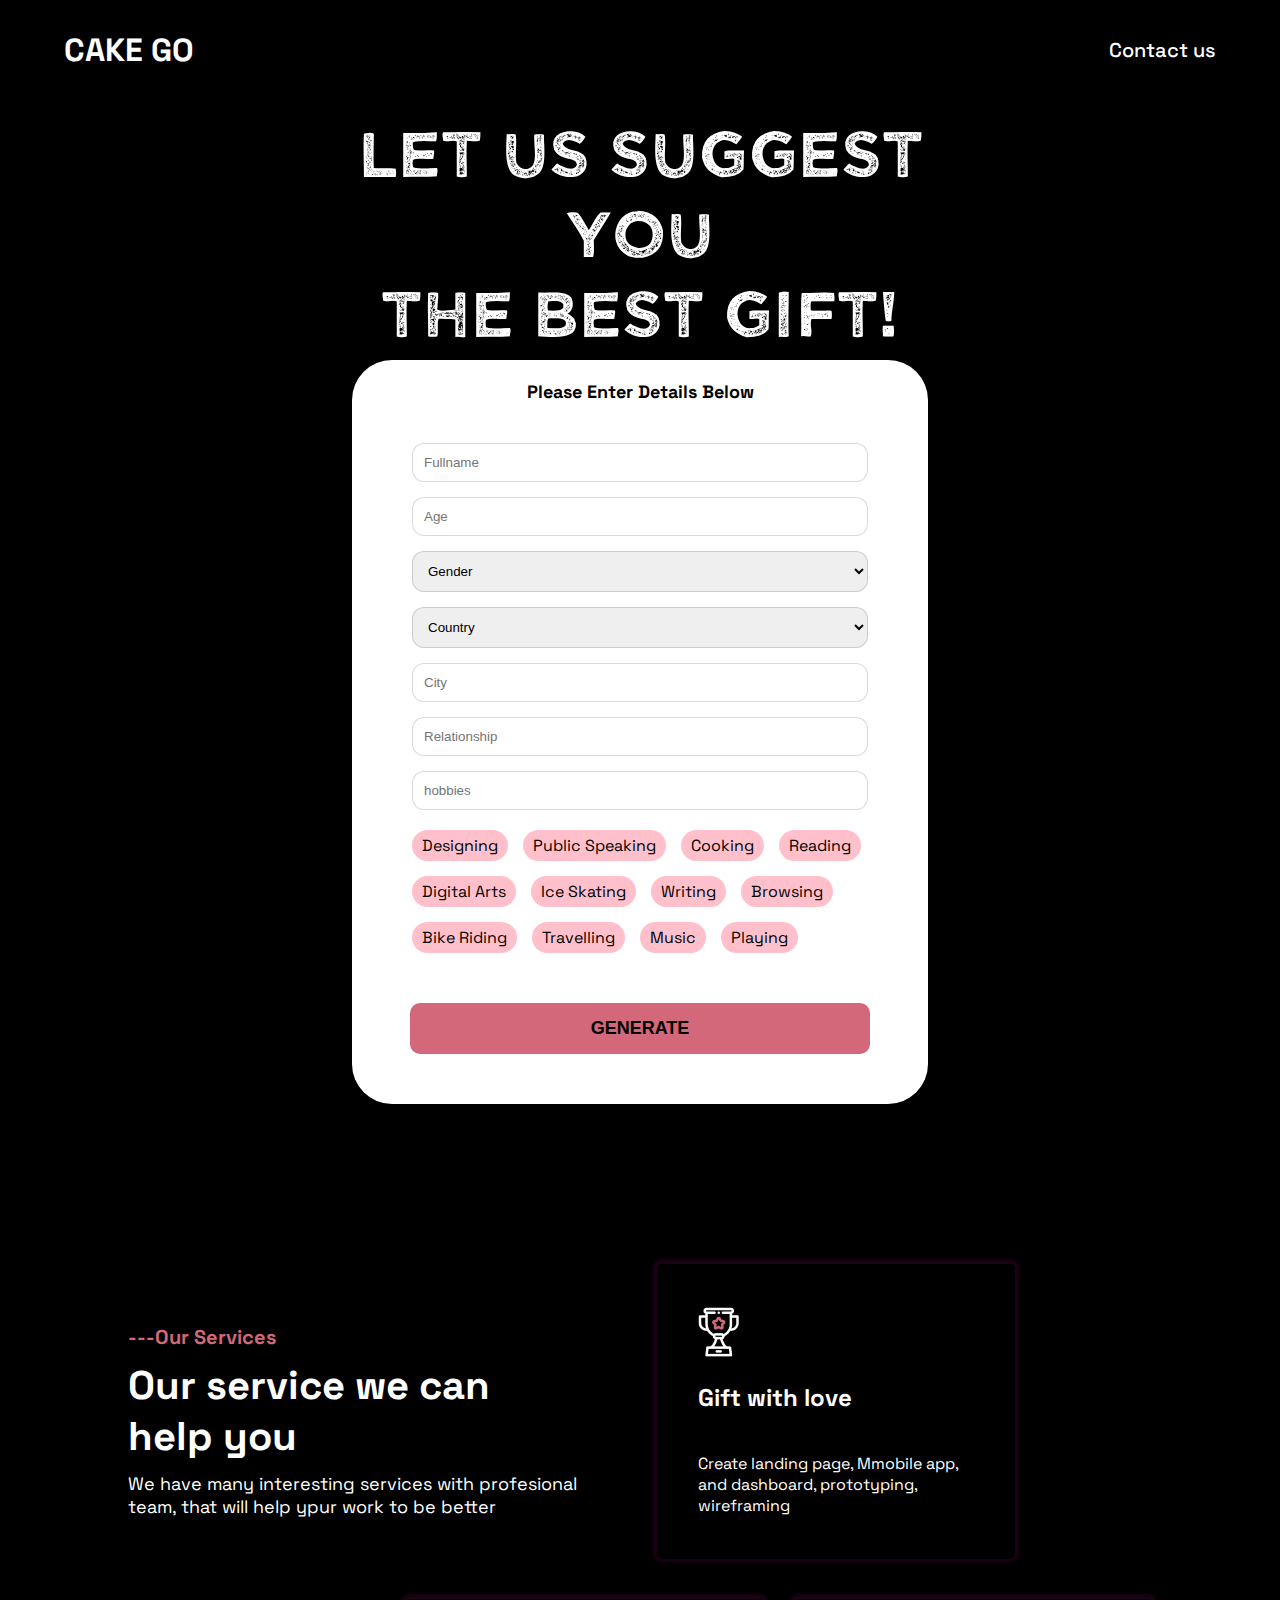
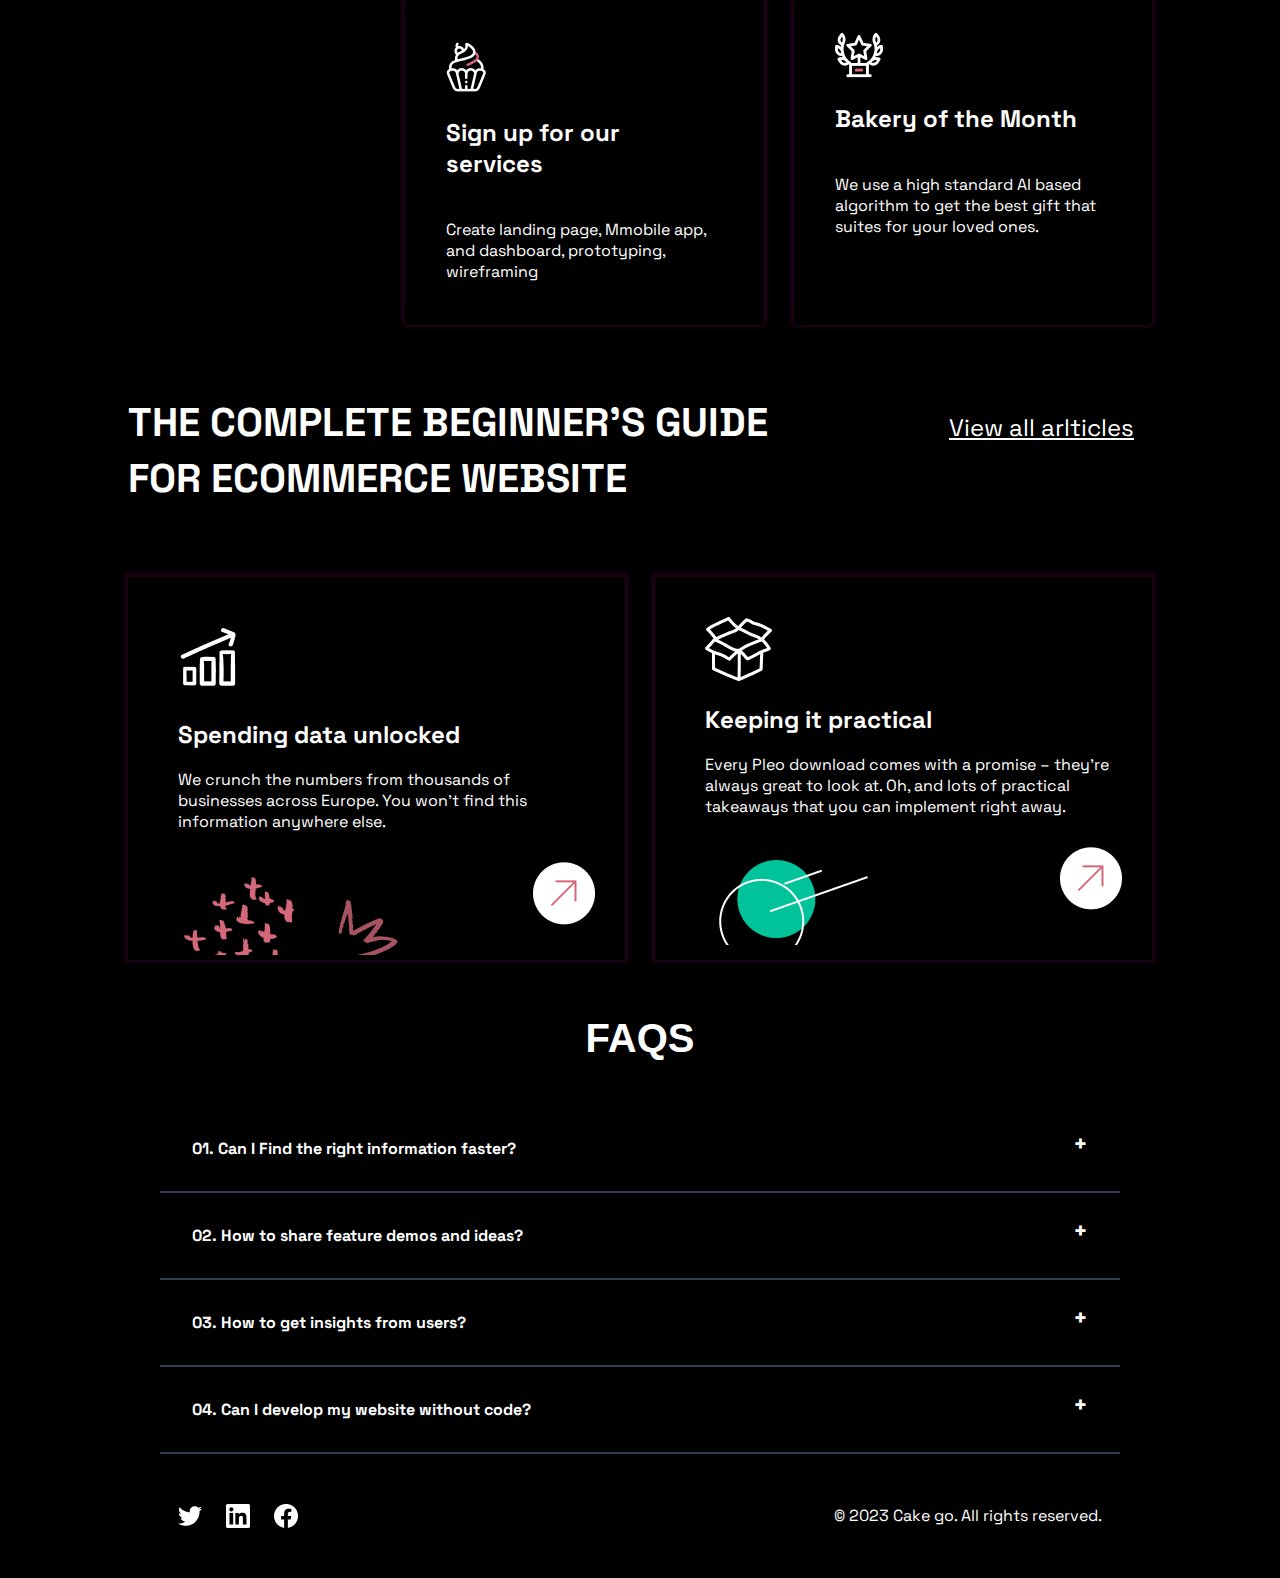
==== index.html @ b9459568 "Mobile Responsive" ====
<!DOCTYPE html>
<html lang="en">
  <head>
    <meta charset="UTF-8" />
    <meta http-equiv="X-UA-Compatible" content="IE=edge" />
    <meta name="viewport" content="width=device-width, initial-scale=1.0" />
    <link rel="stylesheet" href="style.css" />
    <title>CAKE GO</title>
  </head>
  <body>
    <div class="section-1">
      <div class="nav-1">
        <div class="nav-2">
          <nav>
            <div class="logo">
              <p>CAKE GO</p>
            </div>

            <div class="navlinks">
              <p>Contact us</p>
            </div>
          </nav>
        </div>
      </div>

      <div class="group-1">
        <div class="group-2">
          <div class="heading-1">
            <p>Let us suggest you</p>
            <p>the best gift!</p>
          </div>

          <!-- <div class="image-1">
            <div class="img-1">
                <img src="images/gift-box.png">
            </div>

            <div class="img-2">
                <img src="images/box-1.png">
            </div>
        </div> -->
        </div>
      </div>

      <div class="group-3">
        <div class="group-4">
          <h4>Please Enter Details Below</h4>

          <form action="">
          <div class="input-box">
            <input type="text" name="fullName" id="name" placeholder="Fullname" required />

            <input type="number" name="age" id="age" placeholder="Age" required />

            <select name="gender" id="gender" required>
              <option value="" disabled selected hidden>Gender</option>
              <option value="male">Male</option>
              <option value="female">Female</option>
              <option value="others">Other</option>
            </select>
            <select id="country" name="country" class="form-control" required>
              <option value="" disabled selected hidden>Country</option>
              <option value="Afghanistan">Afghanistan</option>
              <option value="Åland Islands">Åland Islands</option>
              <option value="Albania">Albania</option>
              <option value="Algeria">Algeria</option>
              <option value="American Samoa">American Samoa</option>
              <option value="Andorra">Andorra</option>
              <option value="Angola">Angola</option>
              <option value="Anguilla">Anguilla</option>
              <option value="Antarctica">Antarctica</option>
              <option value="Antigua and Barbuda">Antigua and Barbuda</option>
              <option value="Argentina">Argentina</option>
              <option value="Armenia">Armenia</option>
              <option value="Aruba">Aruba</option>
              <option value="Australia">Australia</option>
              <option value="Austria">Austria</option>
              <option value="Azerbaijan">Azerbaijan</option>
              <option value="Bahamas">Bahamas</option>
              <option value="Bahrain">Bahrain</option>
              <option value="Bangladesh">Bangladesh</option>
              <option value="Barbados">Barbados</option>
              <option value="Belarus">Belarus</option>
              <option value="Belgium">Belgium</option>
              <option value="Belize">Belize</option>
              <option value="Benin">Benin</option>
              <option value="Bermuda">Bermuda</option>
              <option value="Bhutan">Bhutan</option>
              <option value="Bolivia">Bolivia</option>
              <option value="Bosnia and Herzegovina">
                Bosnia and Herzegovina
              </option>
              <option value="Botswana">Botswana</option>
              <option value="Bouvet Island">Bouvet Island</option>
              <option value="Brazil">Brazil</option>
              <option value="British Indian Ocean Territory">
                British Indian Ocean Territory
              </option>
              <option value="Brunei Darussalam">Brunei Darussalam</option>
              <option value="Bulgaria">Bulgaria</option>
              <option value="Burkina Faso">Burkina Faso</option>
              <option value="Burundi">Burundi</option>
              <option value="Cambodia">Cambodia</option>
              <option value="Cameroon">Cameroon</option>
              <option value="Canada">Canada</option>
              <option value="Cape Verde">Cape Verde</option>
              <option value="Cayman Islands">Cayman Islands</option>
              <option value="Central African Republic">
                Central African Republic
              </option>
              <option value="Chad">Chad</option>
              <option value="Chile">Chile</option>
              <option value="China">China</option>
              <option value="Christmas Island">Christmas Island</option>
              <option value="Cocos (Keeling) Islands">
                Cocos (Keeling) Islands
              </option>
              <option value="Colombia">Colombia</option>
              <option value="Comoros">Comoros</option>
              <option value="Congo">Congo</option>
              <option value="Congo, The Democratic Republic of The">
                Congo, The Democratic Republic of The
              </option>
              <option value="Cook Islands">Cook Islands</option>
              <option value="Costa Rica">Costa Rica</option>
              <option value="Cote D'ivoire">Cote D'ivoire</option>
              <option value="Croatia">Croatia</option>
              <option value="Cuba">Cuba</option>
              <option value="Cyprus">Cyprus</option>
              <option value="Czech Republic">Czech Republic</option>
              <option value="Denmark">Denmark</option>
              <option value="Djibouti">Djibouti</option>
              <option value="Dominica">Dominica</option>
              <option value="Dominican Republic">Dominican Republic</option>
              <option value="Ecuador">Ecuador</option>
              <option value="Egypt">Egypt</option>
              <option value="El Salvador">El Salvador</option>
              <option value="Equatorial Guinea">Equatorial Guinea</option>
              <option value="Eritrea">Eritrea</option>
              <option value="Estonia">Estonia</option>
              <option value="Ethiopia">Ethiopia</option>
              <option value="Falkland Islands (Malvinas)">
                Falkland Islands (Malvinas)
              </option>
              <option value="Faroe Islands">Faroe Islands</option>
              <option value="Fiji">Fiji</option>
              <option value="Finland">Finland</option>
              <option value="France">France</option>
              <option value="French Guiana">French Guiana</option>
              <option value="French Polynesia">French Polynesia</option>
              <option value="French Southern Territories">
                French Southern Territories
              </option>
              <option value="Gabon">Gabon</option>
              <option value="Gambia">Gambia</option>
              <option value="Georgia">Georgia</option>
              <option value="Germany">Germany</option>
              <option value="Ghana">Ghana</option>
              <option value="Gibraltar">Gibraltar</option>
              <option value="Greece">Greece</option>
              <option value="Greenland">Greenland</option>
              <option value="Grenada">Grenada</option>
              <option value="Guadeloupe">Guadeloupe</option>
              <option value="Guam">Guam</option>
              <option value="Guatemala">Guatemala</option>
              <option value="Guernsey">Guernsey</option>
              <option value="Guinea">Guinea</option>
              <option value="Guinea-bissau">Guinea-bissau</option>
              <option value="Guyana">Guyana</option>
              <option value="Haiti">Haiti</option>
              <option value="Heard Island and Mcdonald Islands">
                Heard Island and Mcdonald Islands
              </option>
              <option value="Holy See (Vatican City State)">
                Holy See (Vatican City State)
              </option>
              <option value="Honduras">Honduras</option>
              <option value="Hong Kong">Hong Kong</option>
              <option value="Hungary">Hungary</option>
              <option value="Iceland">Iceland</option>
              <option value="India">India</option>
              <option value="Indonesia">Indonesia</option>
              <option value="Iran, Islamic Republic of">
                Iran, Islamic Republic of
              </option>
              <option value="Iraq">Iraq</option>
              <option value="Ireland">Ireland</option>
              <option value="Isle of Man">Isle of Man</option>
              <option value="Israel">Israel</option>
              <option value="Italy">Italy</option>
              <option value="Jamaica">Jamaica</option>
              <option value="Japan">Japan</option>
              <option value="Jersey">Jersey</option>
              <option value="Jordan">Jordan</option>
              <option value="Kazakhstan">Kazakhstan</option>
              <option value="Kenya">Kenya</option>
              <option value="Kiribati">Kiribati</option>
              <option value="Korea, Democratic People's Republic of">
                Korea, Democratic People's Republic of
              </option>
              <option value="Korea, Republic of">Korea, Republic of</option>
              <option value="Kuwait">Kuwait</option>
              <option value="Kyrgyzstan">Kyrgyzstan</option>
              <option value="Lao People's Democratic Republic">
                Lao People's Democratic Republic
              </option>
              <option value="Latvia">Latvia</option>
              <option value="Lebanon">Lebanon</option>
              <option value="Lesotho">Lesotho</option>
              <option value="Liberia">Liberia</option>
              <option value="Libyan Arab Jamahiriya">
                Libyan Arab Jamahiriya
              </option>
              <option value="Liechtenstein">Liechtenstein</option>
              <option value="Lithuania">Lithuania</option>
              <option value="Luxembourg">Luxembourg</option>
              <option value="Macao">Macao</option>
              <option value="Macedonia, The Former Yugoslav Republic of">
                Macedonia, The Former Yugoslav Republic of
              </option>
              <option value="Madagascar">Madagascar</option>
              <option value="Malawi">Malawi</option>
              <option value="Malaysia">Malaysia</option>
              <option value="Maldives">Maldives</option>
              <option value="Mali">Mali</option>
              <option value="Malta">Malta</option>
              <option value="Marshall Islands">Marshall Islands</option>
              <option value="Martinique">Martinique</option>
              <option value="Mauritania">Mauritania</option>
              <option value="Mauritius">Mauritius</option>
              <option value="Mayotte">Mayotte</option>
              <option value="Mexico">Mexico</option>
              <option value="Micronesia, Federated States of">
                Micronesia, Federated States of
              </option>
              <option value="Moldova, Republic of">Moldova, Republic of</option>
              <option value="Monaco">Monaco</option>
              <option value="Mongolia">Mongolia</option>
              <option value="Montenegro">Montenegro</option>
              <option value="Montserrat">Montserrat</option>
              <option value="Morocco">Morocco</option>
              <option value="Mozambique">Mozambique</option>
              <option value="Myanmar">Myanmar</option>
              <option value="Namibia">Namibia</option>
              <option value="Nauru">Nauru</option>
              <option value="Nepal">Nepal</option>
              <option value="Netherlands">Netherlands</option>
              <option value="Netherlands Antilles">Netherlands Antilles</option>
              <option value="New Caledonia">New Caledonia</option>
              <option value="New Zealand">New Zealand</option>
              <option value="Nicaragua">Nicaragua</option>
              <option value="Niger">Niger</option>
              <option value="Nigeria">Nigeria</option>
              <option value="Niue">Niue</option>
              <option value="Norfolk Island">Norfolk Island</option>
              <option value="Northern Mariana Islands">
                Northern Mariana Islands
              </option>
              <option value="Norway">Norway</option>
              <option value="Oman">Oman</option>
              <option value="Pakistan">Pakistan</option>
              <option value="Palau">Palau</option>
              <option value="Palestinian Territory, Occupied">
                Palestinian Territory, Occupied
              </option>
              <option value="Panama">Panama</option>
              <option value="Papua New Guinea">Papua New Guinea</option>
              <option value="Paraguay">Paraguay</option>
              <option value="Peru">Peru</option>
              <option value="Philippines">Philippines</option>
              <option value="Pitcairn">Pitcairn</option>
              <option value="Poland">Poland</option>
              <option value="Portugal">Portugal</option>
              <option value="Puerto Rico">Puerto Rico</option>
              <option value="Qatar">Qatar</option>
              <option value="Reunion">Reunion</option>
              <option value="Romania">Romania</option>
              <option value="Russian Federation">Russian Federation</option>
              <option value="Rwanda">Rwanda</option>
              <option value="Saint Helena">Saint Helena</option>
              <option value="Saint Kitts and Nevis">
                Saint Kitts and Nevis
              </option>
              <option value="Saint Lucia">Saint Lucia</option>
              <option value="Saint Pierre and Miquelon">
                Saint Pierre and Miquelon
              </option>
              <option value="Saint Vincent and The Grenadines">
                Saint Vincent and The Grenadines
              </option>
              <option value="Samoa">Samoa</option>
              <option value="San Marino">San Marino</option>
              <option value="Sao Tome and Principe">
                Sao Tome and Principe
              </option>
              <option value="Saudi Arabia">Saudi Arabia</option>
              <option value="Senegal">Senegal</option>
              <option value="Serbia">Serbia</option>
              <option value="Seychelles">Seychelles</option>
              <option value="Sierra Leone">Sierra Leone</option>
              <option value="Singapore">Singapore</option>
              <option value="Slovakia">Slovakia</option>
              <option value="Slovenia">Slovenia</option>
              <option value="Solomon Islands">Solomon Islands</option>
              <option value="Somalia">Somalia</option>
              <option value="South Africa">South Africa</option>
              <option value="South Georgia and The South Sandwich Islands">
                South Georgia and The South Sandwich Islands
              </option>
              <option value="Spain">Spain</option>
              <option value="Sri Lanka">Sri Lanka</option>
              <option value="Sudan">Sudan</option>
              <option value="Suriname">Suriname</option>
              <option value="Svalbard and Jan Mayen">
                Svalbard and Jan Mayen
              </option>
              <option value="Swaziland">Swaziland</option>
              <option value="Sweden">Sweden</option>
              <option value="Switzerland">Switzerland</option>
              <option value="Syrian Arab Republic">Syrian Arab Republic</option>
              <option value="Taiwan">Taiwan</option>
              <option value="Tajikistan">Tajikistan</option>
              <option value="Tanzania, United Republic of">
                Tanzania, United Republic of
              </option>
              <option value="Thailand">Thailand</option>
              <option value="Timor-leste">Timor-leste</option>
              <option value="Togo">Togo</option>
              <option value="Tokelau">Tokelau</option>
              <option value="Tonga">Tonga</option>
              <option value="Trinidad and Tobago">Trinidad and Tobago</option>
              <option value="Tunisia">Tunisia</option>
              <option value="Turkey">Turkey</option>
              <option value="Turkmenistan">Turkmenistan</option>
              <option value="Turks and Caicos Islands">
                Turks and Caicos Islands
              </option>
              <option value="Tuvalu">Tuvalu</option>
              <option value="Uganda">Uganda</option>
              <option value="Ukraine">Ukraine</option>
              <option value="United Arab Emirates">United Arab Emirates</option>
              <option value="United Kingdom">United Kingdom</option>
              <option value="United States">United States</option>
              <option value="United States Minor Outlying Islands">
                United States Minor Outlying Islands
              </option>
              <option value="Uruguay">Uruguay</option>
              <option value="Uzbekistan">Uzbekistan</option>
              <option value="Vanuatu">Vanuatu</option>
              <option value="Venezuela">Venezuela</option>
              <option value="Viet Nam">Viet Nam</option>
              <option value="Virgin Islands, British">
                Virgin Islands, British
              </option>
              <option value="Virgin Islands, U.S.">Virgin Islands, U.S.</option>
              <option value="Wallis and Futuna">Wallis and Futuna</option>
              <option value="Western Sahara">Western Sahara</option>
              <option value="Yemen">Yemen</option>
              <option value="Zambia">Zambia</option>
              <option value="Zimbabwe">Zimbabwe</option>
            </select>

            <input type="text" name="city" id="city" placeholder="City" required />

            <input type="text" name="relationship" id="relationship" placeholder="Relationship" required/>

            <input type="text" name="hobby" id="hobbies" placeholder="hobbies" />
          </div>

          <div class="hobby">
            <p>Designing</p>
            <p>Public Speaking</p>
            <p>Cooking</p>
            <p>Reading</p>
            <p>Digital Arts</p>
            <p>Ice Skating</p>
            <p>Writing</p>
            <p>Browsing</p>
            <p>Bike Riding</p>
            <p>Travelling</p>
            <p>Music</p>
            <p>Playing</p>
            <!-- <a href=""></a> -->
          </div>

          <div class="button-1">
            <input type="submit" name="submit" value="GENERATE" id="submit" onclick="return validation()">
          </div>

        </form>
        </div>
      </div>

      <div class="group-5">
        <div class="group-6">
          <div class="box-1">
            <div class="heading-2">
              <h5>---Our Services</h5>
              <h3>Our service we can</h3>
              <h3>help you</h3>
              <p class="para">
                We have many interesting services with profesional
              </p>
              <p>team, that will help ypur work to be better</p>
            </div>

            <div class="card-1">
              <img src="images/g2796.png" />

              <h4>Gift with love</h4>

              <p>
                Create landing page, Mmobile app, and dashboard, prototyping,
                wireframing
              </p>
            </div>
          </div>

          <div class="card-split">
            <div class="card-2">
              <img src="images/g2045.png" />

              <h4>Sign up for our services</h4>

              <p>
                Create landing page, Mmobile app, and dashboard, prototyping,
                wireframing
              </p>
            </div>

            <div class="card-3">
              <img src="images/Group.png" />

              <h4>Bakery of the Month</h4>

              <p>
                We use a high standard AI based algorithm to get the best gift
                that suites for your loved ones.
              </p>
            </div>
          </div>
        </div>
      </div>

      <div class="group-7">
        <div class="group-min">
          <div class="heading-para">
            <h2>
              THE COMPLETE BEGINNER'S GUIDE <br />
              FOR ECOMMERCE WEBSITE
            </h2>
            <p><u>View all arlticles</u></p>
          </div>

          <div class="group-8">
            <div class="Spending">
              <div class="spend">
                <img src="images/Graph Up 1.png" alt="arrow" />
                <h4>Spending data unlocked</h4>
                <p>
                  We crunch the numbers from thousands of <br />
                  businesses across Europe. You won’t find this <br />
                  information anywhere else.
                </p>
              </div>

              <div class="arrowup">
                <div class="spend-img">
                  <img src="images/62.png" , alt="butterfly" />
                  <img src="images/68.png" alt="" />
                </div>
                <div class="arrow">
                  <img src="images/ArrowUpRight.png" alt="ArrowUpRight" />
                </div>
              </div>
            </div>

            <div class="Keeping">
              <div class="keep">
                <img src="images/box 1.png" alt="box" />
                <h4>Keeping it practical</h4>
                <p>
                  Every Pleo download comes with a promise – they’re <br />
                  always great to look at. Oh, and lots of practical <br />
                  takeaways that you can implement right away.
                </p>
              </div>
              <div class="arrowup">
                <div class="spend-img">
                  <img src="images/Group 18464.png" , alt="group" />
                </div>
                <div class="arrow">
                  <img src="images/ArrowUpRight.png" alt="ArrowUpRight" />
                </div>
              </div>
            </div>
          </div>

          <div class="faqs">
            <h2>FAQS</h2>
          </div>

          <div class="container">
            <h1>Simple Flat UI CSS Accordion</h1>
            <div class="accordion">
              <dl>
                <dt>
                  <a class="accordionTitle" href="#"
                    >01. Can I Find the right information faster?</a
                  >
                </dt>
                <dd class="accordionItem accordionItemCollapsed">
                  <p>
                    Registration will give you access to additional features not
                    available to guest users: convert multipage PDF (more 15
                    pages), large images and ZIP archives,
                  </p>
                </dd>
                <dt>
                  <a href="#" class="accordionTitle"
                    >02. How to share feature demos and ideas?
                  </a>
                </dt>
                <dd class="accordionItem accordionItemCollapsed">
                  <p></p>
                </dd>
                <dt>
                  <a href="#" class="accordionTitle"
                    >03. How to get insights from users?
                  </a>
                </dt>
                <dd class="accordionItem accordionItemCollapsed">
                  <p></p>
                </dd>

                <dt>
                  <a href="#" class="accordionTitle"
                    >04. Can I develop my website without code?
                  </a>
                </dt>
                <dd class="accordionItem accordionItemCollapsed">
                  <p></p>
                </dd>
              </dl>
            </div>
          </div>
          <div class="footed">
            <div class="social-site">
              <img src="images/twiter.png" alt="twiter" />
              <img src="images/link.png" alt="linkin" />
              <img src="images/fb.png" alt="facebook" />
            </div>
            <div class="copy-rights">
              <p>© 2023 Cake go. All rights reserved.</p>
            </div>
          </div>
        </div>
      </div>
    </div>
    <script src="script.js"></script>
  </body>
</html>
---- style.css ----
@import url("https://fonts.googleapis.com/css2?family=Comfortaa:wght@300;400;500;600;700&family=Space+Grotesk:wght@300;400;500;600;700&display=swap");
@import url("https://fonts.cdnfonts.com/css/wicked-grit");

@font-face {
  font-family: "Wicked Grit Regular";
  font-style: normal;
  font-weight: normal;
  src: local("Wicked Grit Regular"), url("WickedGrit.woff") format("woff");
}

* {
  margin: 0;
  padding: 0;
  box-sizing: border-box;
}

:root {
  font-size: 62.5%;
  --purple: #d2687a;
  --voilet: #1a0313;
}

body {
  font-size: 1.6rem;
  scroll-behavior: smooth;
  font-family: "Space Grotesk", sans-serif;
}

.section-1 {
  background: black;
}

.nav-1 {
  display: flex;
  justify-content: center;
}

.nav-2 {
  width: 90%;
}

nav {
  display: flex;
  color: white;
  justify-content: space-between;
  padding: 3rem 0;
  align-items: center;
}

.logo p {
  font-size: 3.2rem;
  font-weight: 700;
}

.navlinks p {
  font-size: 2rem;
  font-weight: 500;
}

.group-1 {
  display: flex;
  justify-content: center;
}

.group-2 {
  width: 57%;
}

.heading-1 {
  padding: 1rem;
}

.heading-1 p {
  font-size: 6.4rem;
  font-weight: 700;
  color: white;
  text-align: center;
  font-family: "Wicked Grit Regular";
}

.image-1 {
  display: flex;
  justify-content: space-between;
}

.img-1 {
  width: 30%;
}

.img-1 img {
  max-width: 60%;
}
.img-2 {
  margin: 6rem 0 0 0;
  width: 50%;
}

.img-2 img {
  max-width: 50%;
}

.group-3 {
  display: flex;
  justify-content: center;
  padding: 0 0 8rem 0;
}

.group-4 {
  width: 45%;
  text-align: center;
  background: white;
  border-radius: 4rem;
}

.input-box {
  display: flex;
  flex-direction: column;
  gap: 1.5rem;
  padding: 2rem 6rem;
}

.group-4 h4 {
  font-size: 1.8rem;
  font-weight: 700;
  padding: 2rem 0;
  color: black;
}

.input-box input {
  width: 100%;
  padding: 1.1rem;
  border-radius: 1.2rem;
  border: 1px solid rgba(11, 9, 9, 0.15);
}

.input-box select {
  width: 100%;
  padding: 1.1rem;
  border-radius: 1.2rem;
  border: 1px solid rgba(11, 9, 9, 0.15);
  /* color: gray; */
}

.hobby {
  padding: 0 6rem;
  display: flex;
  gap: 1.5rem;
  flex-wrap: wrap;
  /* justify-content: space-between; */
}

.hobby p {
  font-size: 1.6rem;
  font-weight: 400;
  color: black;
  background-color: pink;
  border-radius: 2rem;
  padding: 0.5rem 1rem;
}

.button-1 {
  padding: 5rem 0;
}

.button-1 input {
  width: 80%;
  cursor: pointer;
  padding: 1.5rem 0;
  background: var(--purple);
  border: none;
  border-radius: 1rem;
  font-size: 1.8rem;
  font-weight: 700;
}

.group-5 {
  display: flex;
  justify-content: center;
  margin: 8rem 0 3rem 0;
}

.group-6 {
  width: 80%;
}

.box-1 {
  display: flex;
  gap: 8rem;
}

.heading-2 {
  color: white;
  margin-top: 5rem;
}

.heading-2 h5 {
  font-size: 2rem;
  font-weight: 700;
  color: var(--purple);
  padding: 1rem 0;
}

.heading-2 h3 {
  font-size: 4rem;
  font-weight: 700;
}

.heading-2 p {
  font-size: 1.8rem;
  font-weight: 400;
}

.para {
  padding: 1rem 0 0 0;
}

.card-1 {
  box-shadow: 0px -1px 3px 4px var(--voilet);
  width: 35%;
  padding: 4.3rem 4.1rem;
  border-radius: 0.5rem;
}

.card-1 h4 {
  color: white;
  font-size: 2.4rem;
  font-weight: 700;
  padding: 2rem 0;
}

.card-1 p {
  color: white;
  padding: 2rem 0 0 0;
}

.card-split {
  display: flex;
  gap: 3rem;
  margin: 4rem 0;
  justify-content: end;
}

.card-2 {
  color: white;
  box-shadow: 0px -1px 3px 4px var(--voilet);
  width: 35%;
  padding: 4.3rem 4.1rem;
  border-radius: 0.5rem;
  /* margin: 4rem 0; */
}

.card-2 h4 {
  color: white;
  font-size: 2.4rem;
  font-weight: 700;
  padding: 2rem 0;
}

.card-2 p {
  color: white;
  padding: 2rem 0 0 0;
}

.card-3 {
  color: white;
  box-shadow: 0px -1px 3px 4px var(--voilet);
  width: 35%;
  padding: 3.3rem 4.1rem;
  border-radius: 0.5rem;
}

.card-3 h4 {
  color: white;
  font-size: 2.4rem;
  font-weight: 700;
  padding: 2rem 0;
}

/* .card-3 h3{
    color: white;
    font-size: 1.6rem;
    font-weight: 400;
    background: var(--purple);
    border-radius: 2rem;
    width: 40%;
    text-align: center;
    padding: .8rem 0;
} */

.card-3 p {
  color: white;
  padding: 2rem 0 0 0;
}

.group-7 {
  background-color: black;
  display: flex;
  justify-content: center;
}
.group-min {
  width: 80%;
}
.Spending {
  box-shadow: 0px -1px 3px 4px var(--voilet);
  width: 100%;
  padding: 4rem 3rem 0 5rem;
}

.spend h4 {
  padding: 2rem 0;
  font-family: "Space Grotesk", sans-serif;
  font-weight: 700;
  font-size: 2.4rem;
  line-height: 2.8rem;
}
.Keeping {
  box-shadow: 0px -1px 3px 4px var(--voilet);
  width: 100%;
  padding: 4rem 3rem 0 5rem;
}
.keep h4 {
  padding: 2rem 0;
  font-family: "Space Grotesk", sans-serif;
  font-weight: 700;
  font-size: 2.4rem;
  line-height: 2.8rem;
}

.heading-para h2,
h4,
h3,
p {
  color: #ffffff;
}
.heading-para {
  display: flex;
  justify-content: space-between;
  align-items: baseline;
}
.heading-para h2 {
  font-family: "Space Grotesk", sans-serif;
  font-size: 4rem;
  font-weight: 700;
  line-height: 5.6rem;
  margin-bottom: 7rem;
}
.heading-para p {
  font-family: "Space Grotesk", sans-serif;
  font-size: 2.4rem;
  font-weight: 400;
  line-height: 2.8rem;
  padding: 1.8rem;
}
.heading-para h4 {
  padding: 3rem;
}
.group-8 {
  display: flex;
  gap: 3rem;
  /* flex-wrap: wrap; */
}
.arrowup {
  display: flex;
  justify-content: space-between;
  margin-top: 3rem;
}
.faqs h2 {
  color: #ffffff;
  font-size: 4rem;
  font-weight: 700;
  font-family: sans-serif;
  line-height: 5.6rem;
  text-align: center;
  padding: 5rem 0 0 0;
}
.neg {
  color: #ffffff;
  background-color: #ffffff;
}
.button {
  display: flex;
}

/* accordion */

.accordion dt > a {
  /*   text-align: center; */
  font-weight: 700;
  padding: 2em;
  display: block;
  text-decoration: none;
  color: #fff;
  -webkit-transition: background-color 0.5s ease-in-out;
}
.accordion dd {
  color: white;
  font-size: 1em;
  line-height: 1.5em;
}
.accordion dd > p {
  padding: 1em 2em 1em 2em;
}

.accordion {
  position: relative;
  background-color: black;
}

.container {
  max-width: 960px;
  margin: 0 auto;
}

.accordionTitle {
  background-color: black;
  border-bottom: 2px solid #2c3e50;
}
.accordionTitle:before {
  content: "+";
  font-size: 1.5em;
  line-height: 0.5em;
  float: right;
  -moz-transition: -moz-transform 0.3s ease-in-out;
  -o-transition: -o-transform 0.3s ease-in-out;
  -webkit-transition: -webkit-transform 0.3s ease-in-out;
  transition: transform 0.3s ease-in-out;
}
.accordionTitle:hover {
  background-color: #2c3e50;
}

.accordionTitleActive {
  background-color: #34495e;
}
.accordionTitleActive:before {
  -webkit-transform: rotate(-225deg);
  -moz-transform: rotate(-225deg);
  transform: rotate(-225deg);
}

.accordionItem {
  height: auto;
  overflow: hidden;
}
@media all {
  .accordionItem {
    max-height: 50em;
    -moz-transition: max-height 1s;
    -o-transition: max-height 1s;
    -webkit-transition: max-height 1s;
    transition: max-height 1s;
  }
}
@media screen and (min-width: 48em) {
  .accordionItem {
    max-height: 15em;
    -moz-transition: max-height 0.5s;
    -o-transition: max-height 0.5s;
    -webkit-transition: max-height 0.5s;
    transition: max-height 0.5s;
  }
}

.accordionItemCollapsed {
  max-height: 0;
}

.animateIn {
  -webkit-animation-name: accordionIn;
  -webkit-animation-duration: 0.65s;
  -webkit-animation-iteration-count: 1;
  -webkit-animation-direction: normal;
  -webkit-animation-timing-function: ease-in-out;
  -webkit-animation-fill-mode: both;
  -webkit-animation-delay: 0s;
  -moz-animation-name: normal;
  -moz-animation-duration: 0.65s;
  -moz-animation-iteration-count: 1;
  -moz-animation-direction: alternate;
  -moz-animation-timing-function: ease-in-out;
  -moz-animation-fill-mode: both;
  -moz-animation-delay: 0s;
  animation-name: accordionIn;
  animation-duration: 0.65s;
  animation-iteration-count: 1;
  animation-direction: normal;
  animation-timing-function: ease-in-out;
  animation-fill-mode: both;
  animation-delay: 0s;
}

.animateOut {
  -webkit-animation-name: accordionOut;
  -webkit-animation-duration: 0.75s;
  -webkit-animation-iteration-count: 1;
  -webkit-animation-direction: alternate;
  -webkit-animation-timing-function: ease-in-out;
  -webkit-animation-fill-mode: both;
  -webkit-animation-delay: 0s;
  -moz-animation-name: accordionOut;
  -moz-animation-duration: 0.75s;
  -moz-animation-iteration-count: 1;
  -moz-animation-direction: alternate;
  -moz-animation-timing-function: ease-in-out;
  -moz-animation-fill-mode: both;
  -moz-animation-delay: 0s;
  animation-name: accordionOut;
  animation-duration: 0.75s;
  animation-iteration-count: 1;
  animation-direction: alternate;
  animation-timing-function: ease-in-out;
  animation-fill-mode: both;
  animation-delay: 0s;
}

@-webkit-keyframes accordionIn {
  0% {
    opacity: 0;
    -webkit-transform: scale(0.8);
  }
  100% {
    opacity: 1;
    -webkit-transform: scale(1);
  }
}
@-moz-keyframes accordionIn {
  0% {
    opacity: 0;
    -moz-transform: scale(0.8);
  }
  100% {
    opacity: 1;
    -moz-transform: scale(1);
  }
}
@keyframes accordionIn {
  0% {
    opacity: 0;
    transform: scale(0.8);
  }
  100% {
    opacity: 1;
    transform: scale(1);
  }
}
@-webkit-keyframes accordionOut {
  0% {
    opacity: 1;
    -webkit-transform: scale(1);
  }
  100% {
    opacity: 0;
    -webkit-transform: scale(0.8);
  }
}
@-moz-keyframes accordionOut {
  0% {
    opacity: 1;
    -moz-transform: scale(1);
  }
  100% {
    opacity: 0;
    -moz-transform: scale(0.8);
  }
}
@keyframes accordionOut {
  0% {
    opacity: 1;
    transform: scale(1);
  }
  100% {
    opacity: 0;
    transform: scale(0.8);
  }
}
.copy-rights {
  color: #ffffff;
  font-size: 1.6rem;
  font-weight: 400;
  line-height: 2.4rem;
}
.footed {
  display: flex;
  justify-content: space-between;
  align-items: center;
  padding: 5rem;
}
.social-site {
  display: flex;
  gap: 2.4rem;
}

@media (max-width: 900px) {

  .heading-1 p{
    font-size: 4.3rem;
  }

  .group-3 {
    padding: 0 0 1rem 0;
  }
  .group-4 {
    width: 60%;
  }
  .group-5 {
    margin-top: 1rem;
  }
  .box-1 {
    flex-wrap: wrap;
    justify-content: center;
  }
  .heading-2 {
    text-align: center;
    margin-top: 2rem;
  }
  .card-1 {
    text-align: center;
    width: 60%;
  }
  .card-split {
    justify-content: center;
  }
  .card-2 {
    width: 50%;
    text-align: center;
  }
  .card-3 {
    width: 50%;
    text-align: center;
  }
  .heading-para {
    flex-wrap: wrap;
    justify-content: center;
  }
  .heading-para h2 {
    margin-bottom: 2rem;
    text-align: center;
  }
  .group-8 {
    flex-wrap: wrap;
    margin-top: 3rem;
  }
  .spend {
    text-align: center;
  }
  .keep {
    text-align: center;
  }
}
@media (max-width: 700px) {

  .heading-1 p{
    font-size: 3rem;
  }

  .card-split {
    flex-wrap: wrap;
  }
  .card-2 {
    width: 60%;
  }
  .card-3 {
    width: 60%;
  }
  .heading-1 p {
    font-size: 4rem;
    font-weight: 400;
  }
}
@media (max-width: 625px) {
  .footed {
    flex-wrap: wrap;
    justify-content: center;
    gap: 2rem;
  }
}
@media (max-width: 490px) {

  .heading-1 p{
    font-size: 2.3rem;
  }

  .group-4 {
    width: 75%;
  }
  .card-1 {
    width: 100%;
  }
  .card-2 {
    width: 100%;
  }
  .card-3 {
    width: 100%;
  }
}
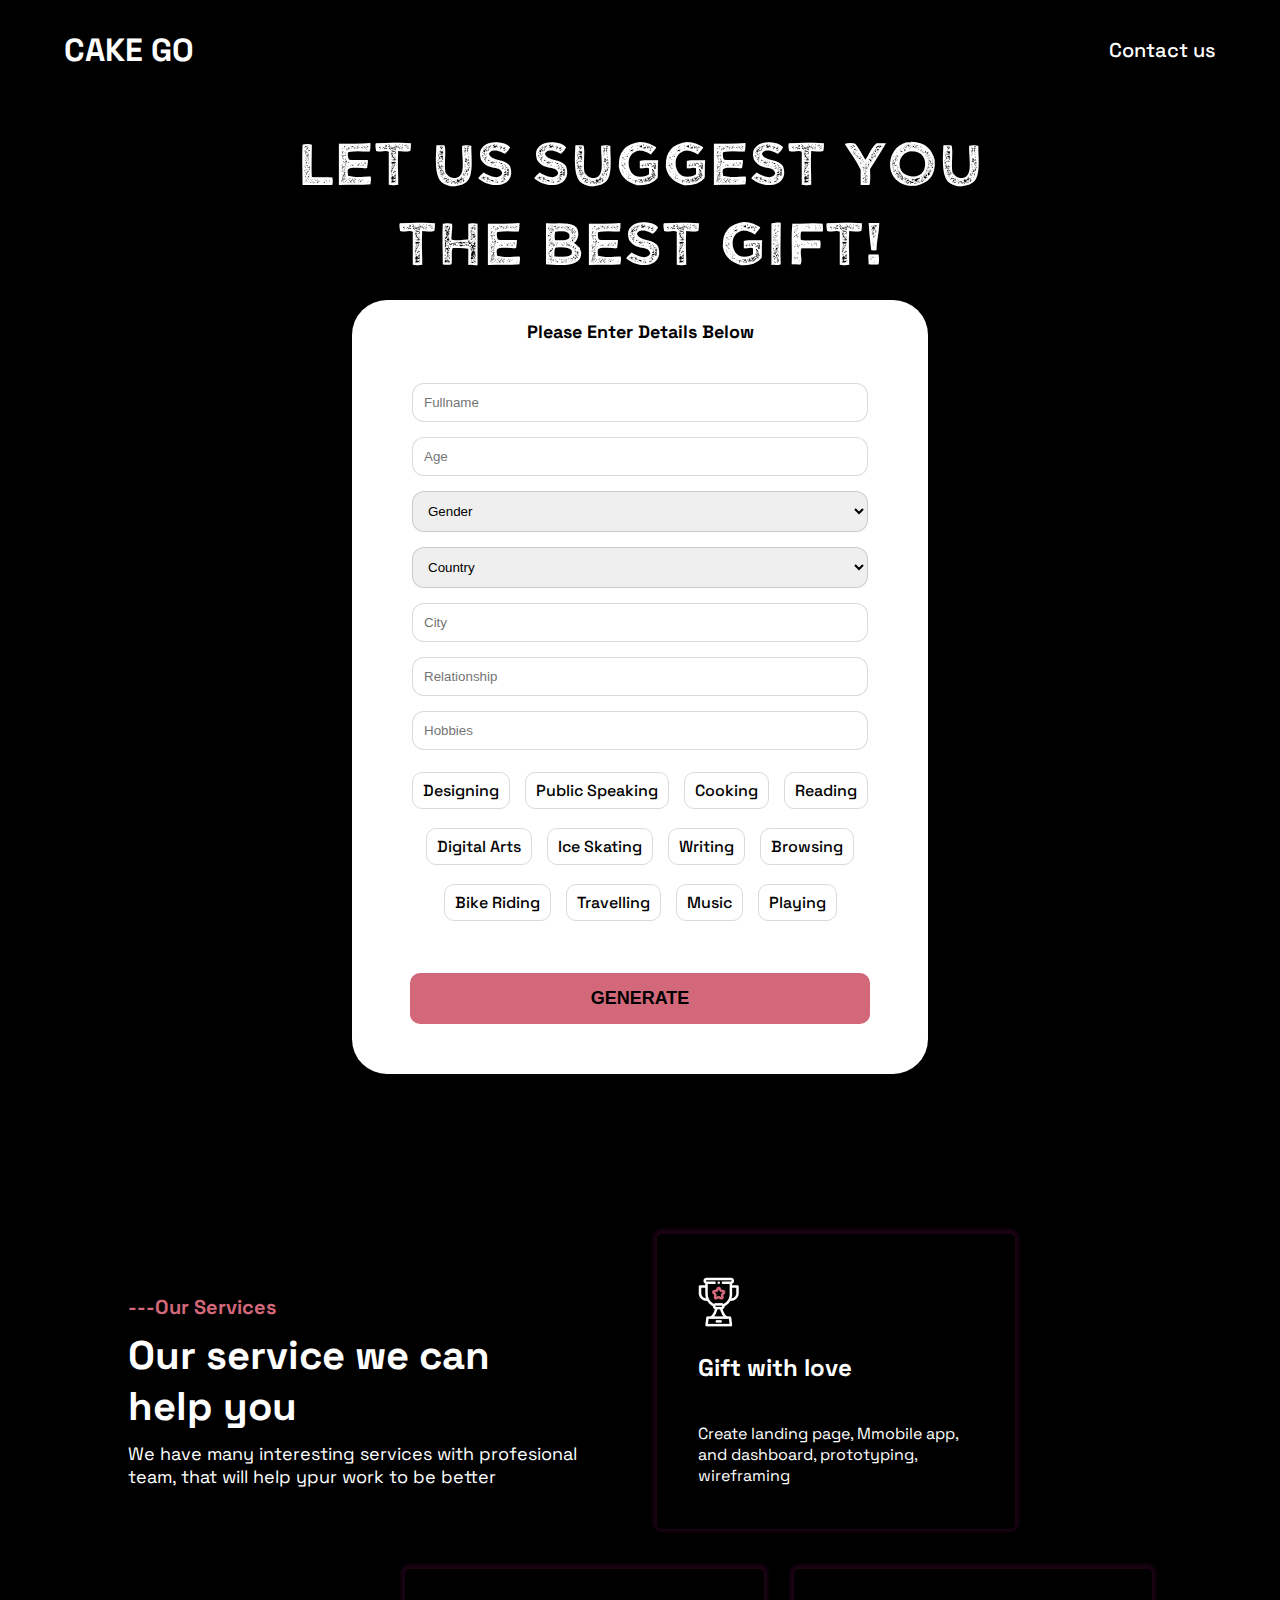
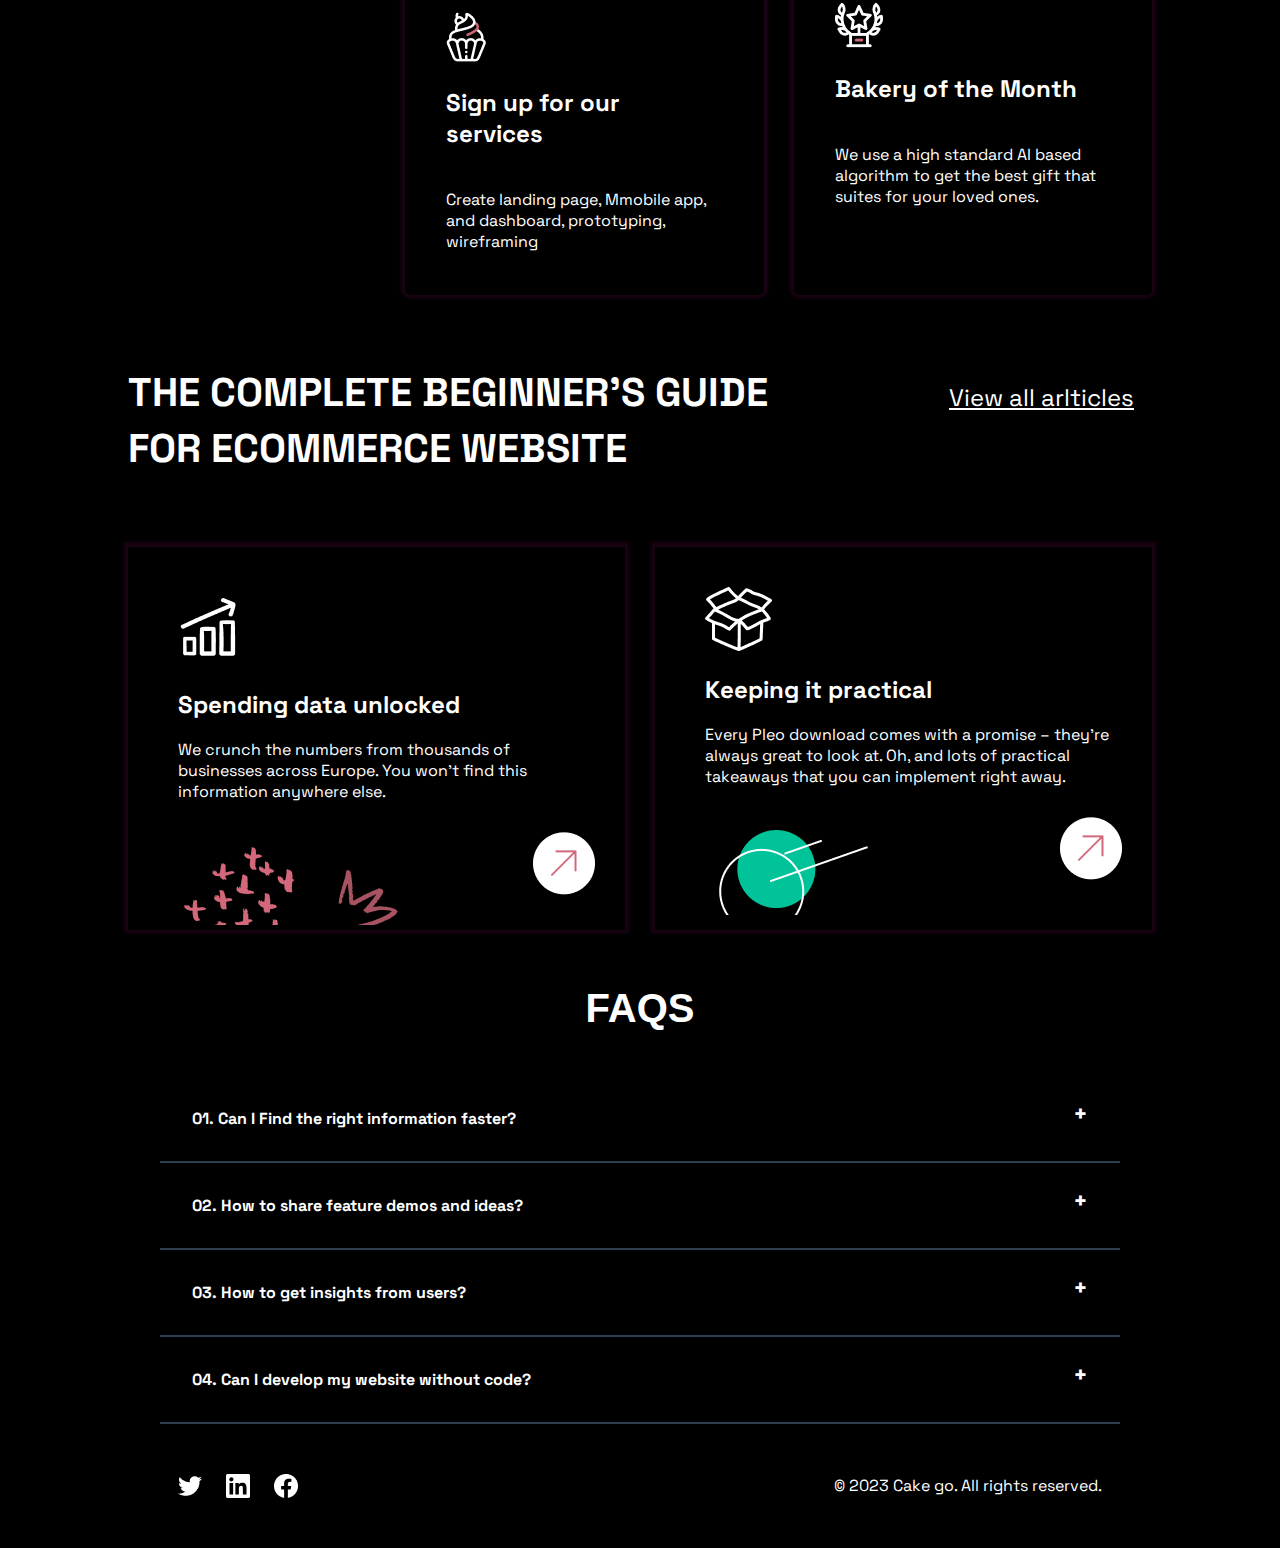
==== commit b5d45155: "UI Fixes" ====
--- a/index.html
+++ b/index.html
@@ -55,8 +55,8 @@
             <select name="gender" id="gender" required>
               <option value="" disabled selected hidden>Gender</option>
               <option value="male">Male</option>
-              <option value="female">Female</option>
-              <option value="others">Other</option>
+              <option value="female"><p>Female</p></option>
+              <option value="others"><p>Other</p></option>
             </select>
             <select id="country" name="country" class="form-control" required>
               <option value="" disabled selected hidden>Country</option>
@@ -364,30 +364,152 @@
 
             <input type="text" name="relationship" id="relationship" placeholder="Relationship" required/>
 
-            <input type="text" name="hobby" id="hobbies" placeholder="hobbies" />
+            <input type="text" name="hobby" id="hobbies" placeholder="Hobbies" />
           </div>
 
           <div class="hobby">
-            <p>Designing</p>
-            <p>Public Speaking</p>
-            <p>Cooking</p>
-            <p>Reading</p>
-            <p>Digital Arts</p>
-            <p>Ice Skating</p>
-            <p>Writing</p>
-            <p>Browsing</p>
-            <p>Bike Riding</p>
-            <p>Travelling</p>
-            <p>Music</p>
-            <p>Playing</p>
-            <!-- <a href=""></a> -->
+            <label class="custom-checkbox">
+              <input type="hidden" name="alarm" value="False" />
+              <input class="checkbox" name="alarm" value="Designing" id="Designing" type="checkbox">
+              <span class="custom-checkbox-text">Designing</span>
+            </label>
+
+            <label class="custom-checkbox">
+              <input type="hidden" name="alarm" value="False" />
+              <input class="checkbox" name="alarm" value="Public Speaking" id="publicSpeaking" type="checkbox">
+              <span class="custom-checkbox-text">Public Speaking</span>
+            </label>
+
+            <label class="custom-checkbox">
+              <input type="hidden" name="alarm" value="False" />
+              <input class="checkbox" name="alarm" value="Cooking" id="cooking" type="checkbox">
+              <span class="custom-checkbox-text">Cooking</span>
+            </label>
+
+            <label class="custom-checkbox">
+              <input type="hidden" name="alarm" value="False" />
+              <input class="checkbox" name="alarm" value="Reading" id="reading" type="checkbox">
+              <span class="custom-checkbox-text">Reading</span>
+            </label>
+
+            <label class="custom-checkbox">
+              <input type="hidden" name="alarm" value="False" />
+              <input class="checkbox" name="alarm" value="Digital Arts" id="digitalArts" type="checkbox">
+              <span class="custom-checkbox-text">Digital Arts</span>
+            </label>
+
+            <label class="custom-checkbox">
+              <input type="hidden" name="alarm" value="False" />
+              <input class="checkbox" name="alarm" value="Ice Skating" id="iceSkating" type="checkbox">
+              <span class="custom-checkbox-text">Ice Skating</span>
+            </label>
+
+            <label class="custom-checkbox">
+              <input type="hidden" name="alarm" value="False" />
+              <input class="checkbox" name="alarm" value="Writing" id="writing" type="checkbox">
+              <span class="custom-checkbox-text">Writing</span>
+            </label>
+
+            <label class="custom-checkbox">
+              <input type="hidden" name="alarm" value="False" />
+              <input class="checkbox" name="alarm" value="Browsing" id="browsing" type="checkbox">
+              <span class="custom-checkbox-text">Browsing</span>
+            </label>
+
+            <label class="custom-checkbox">
+              <input type="hidden" name="alarm" value="False" />
+              <input class="checkbox" name="alarm" value="Bike Riding" id="bikeRiding" type="checkbox">
+              <span class="custom-checkbox-text">Bike Riding</span>
+            </label>
+
+            <label class="custom-checkbox">
+              <input type="hidden" name="alarm" value="False" />
+              <input class="checkbox" name="alarm" value="Travelling" id="travelling" type="checkbox">
+              <span class="custom-checkbox-text">Travelling</span>
+            </label>
+
+            <label class="custom-checkbox">
+              <input type="hidden" name="alarm" value="False" />
+              <input class="checkbox" name="alarm" value="Music" id="music" type="checkbox">
+              <span class="custom-checkbox-text">Music</span>
+            </label>
+
+            <label class="custom-checkbox">
+              <input type="hidden" name="alarm" value="False" />
+              <input class="checkbox" name="alarm" value="Playing" id="playing" type="checkbox">
+              <span class="custom-checkbox-text">Playing</span>
+            </label>
           </div>
 
           <div class="button-1">
-            <input type="submit" name="submit" value="GENERATE" id="submit" onclick="return validation()">
+            <input type="submit" name="submit" value="GENERATE" id="submit" onclick="validation()">
           </div>
 
         </form>
+
+        <div class="search-result">
+          <div class="result-1">
+            <div class="result-img">
+              <img src="images/1.png" alt="">
+            </div>
+            <div class="result-par">
+              <h3>LAPTOP BAG</h3>
+              <P>Gift your loved ones with luxurious laptop bag</P>
+            </div>
+            <div class="result-arrow">
+              <img src="images/Left.png" alt="">
+            </div>
+          </div>
+          <div class="result-1">
+            <div class="result-img">
+              <img src="images/2.png" alt="">
+            </div>
+            <div class="result-par">
+              <h3>SUBSCRIPTION</h3>
+              <P>Gift your loved ones with luxurious laptop bag</P>
+            </div>
+            <div class="result-arrow">
+              <img src="images/Left.png" alt="">
+            </div>
+          </div>
+          <div class="result-1">
+            <div class="result-img">
+              <img src="images/3.png" alt="">
+            </div>
+            <div class="result-par">
+              <h3>RESTAURANT GIFT CARD</h3>
+              <P>Gift your loved ones with luxurious laptop bag</P>
+            </div>
+            <div class="result-arrow">
+              <img src="images/Left.png" alt="">
+            </div>
+          </div>
+          <div class="result-1">
+            <div class="result-img">
+              <img src="images/4.png" alt="">
+            </div>
+            <div class="result-par">
+              <h3>LOCAL BOOKSTORE</h3>
+              <P>Gift your loved ones with luxurious laptop bag</P>
+            </div>
+            <div class="result-arrow">
+              <img src="images/Left.png" alt="">
+            </div>
+          </div>
+          <div class="result-1">
+            <div class="result-img">
+              <img src="images/5.png" alt="">
+            </div>
+            <div class="result-par">
+              <h3>LOCAL ART GIIFT CARD</h3>
+              <P>Gift your loved ones with luxurious laptop bag</P>
+            </div>
+            <div class="result-arrow">
+              <img src="images/Left.png" alt="">
+            </div>
+          </div>
+        </div>
+
         </div>
       </div>
 
--- a/style.css
+++ b/style.css
@@ -63,19 +63,20 @@
 }
 
 .group-2 {
-  width: 57%;
+  width: 65%;
 }
 
 .heading-1 {
-  padding: 1rem;
+  padding: 2rem;
 }
 
 .heading-1 p {
-  font-size: 6.4rem;
+  font-size: 6rem;
   font-weight: 700;
   color: white;
   text-align: center;
   font-family: "Wicked Grit Regular";
+  line-height: 8rem;
 }
 
 .image-1 {
@@ -109,7 +110,7 @@
   width: 45%;
   text-align: center;
   background: white;
-  border-radius: 4rem;
+  border-radius: 3.5rem;
 }
 
 .input-box {
@@ -146,20 +147,37 @@
   display: flex;
   gap: 1.5rem;
   flex-wrap: wrap;
-  /* justify-content: space-between; */
-}
-
-.hobby p {
+  justify-content: center;
+}
+
+.custom-checkbox{
+  padding: 1rem 0;
+}
+
+.checkbox {
+  display: none;
+}
+
+.custom-checkbox-text {
+  padding: 0.7rem 1rem;
+  background-color: white;
+  color:black;
+  cursor: pointer;
   font-size: 1.6rem;
-  font-weight: 400;
-  color: black;
-  background-color: pink;
-  border-radius: 2rem;
-  padding: 0.5rem 1rem;
+  font-weight: 500;
+  user-select: none;
+  border-radius: 1rem;
+  border: 1px solid rgba(11, 9, 9, 0.15);
+}
+
+.checkbox:checked ~ .custom-checkbox-text {
+  background-color: var(--purple);
+  color: white;
+  border: none;
 }
 
 .button-1 {
-  padding: 5rem 0;
+  padding: 5rem 0 5rem ;
 }
 
 .button-1 input {
@@ -173,6 +191,35 @@
   font-weight: 700;
 }
 
+.result-par h3{
+  font-size: 1.8rem;
+  font-weight: 700;
+  line-height: 2.3rem;
+  color: black;
+  font-family: "Space Grotesk", sans-serif;
+}
+.result-par p{
+  color: black;
+  font-family: "Space Grotesk", sans-serif;
+  font-size: 1.6rem;
+  font-weight: 400;
+  line-height: 2rem;
+}
+.search-result{
+  padding: 1rem 5rem;
+  height: 58vh;
+  overflow: scroll;
+  display: none;
+}
+.result-1{
+  display: flex;
+  align-items: center;
+  justify-content: space-between;
+}
+.result-par{
+  text-align: start;
+}
+
 .group-5 {
   display: flex;
   justify-content: center;
@@ -275,17 +322,6 @@
   font-weight: 700;
   padding: 2rem 0;
 }
-
-/* .card-3 h3{
-    color: white;
-    font-size: 1.6rem;
-    font-weight: 400;
-    background: var(--purple);
-    border-radius: 2rem;
-    width: 40%;
-    text-align: center;
-    padding: .8rem 0;
-} */
 
 .card-3 p {
   color: white;
@@ -590,10 +626,25 @@
   gap: 2.4rem;
 }
 
+@media (max-width: 1120px){
+  .heading-1 p{
+    font-size: 4.6rem;
+  }
+
+  .custom-checkbox-text{
+    font-size: 1.4rem;
+    font-weight: 500;
+  }
+
+  .custom-checkbox{
+    padding: .8rem 0;
+  }
+}
+
 @media (max-width: 900px) {
 
   .heading-1 p{
-    font-size: 4.3rem;
+    font-size: 4rem;
   }
 
   .group-3 {
@@ -609,6 +660,19 @@
     flex-wrap: wrap;
     justify-content: center;
   }
+  .custom-checkbox-text{
+    font-size: 1.3rem;
+    font-weight: 500;
+  }
+
+  .hobby {
+    padding: 0 4.5rem;
+    gap: 1rem;
+  }
+  .custom-checkbox{
+    padding: .6rem 0;
+  }
+
   .heading-2 {
     text-align: center;
     margin-top: 2rem;
@@ -647,10 +711,25 @@
     text-align: center;
   }
 }
-@media (max-width: 700px) {
+@media (max-width: 760px) {
 
   .heading-1 p{
     font-size: 3rem;
+    line-height: 5rem;
+  }
+
+  .custom-checkbox-text{
+    font-size: 1.1rem;
+    font-weight: 500;
+  }
+
+  .custom-checkbox{
+    padding: .4rem 0;
+  }
+
+  .hobby {
+    padding: 0 4.5rem;
+    gap: .8rem;
   }
 
   .card-split {
@@ -673,11 +752,32 @@
     justify-content: center;
     gap: 2rem;
   }
+
+  .custom-checkbox-text{
+    font-size: 1rem;
+    font-weight: 500;
+  }
+
+  .hobby {
+    padding: 0 3rem;
+    gap: .8rem;
+  }
 }
 @media (max-width: 490px) {
 
   .heading-1 p{
-    font-size: 2.3rem;
+    font-size: 2rem;
+    line-height: 3rem;
+  }
+
+  .custom-checkbox-text{
+    font-size: .9rem;
+    font-weight: 500;
+  }
+
+  .hobby {
+    padding: 0 2rem;
+    gap: .6rem;
   }
 
   .group-4 {
@@ -692,4 +792,8 @@
   .card-3 {
     width: 100%;
   }
-}
+
+  .input-box{
+    padding: 2rem 3rem;
+  }
+}
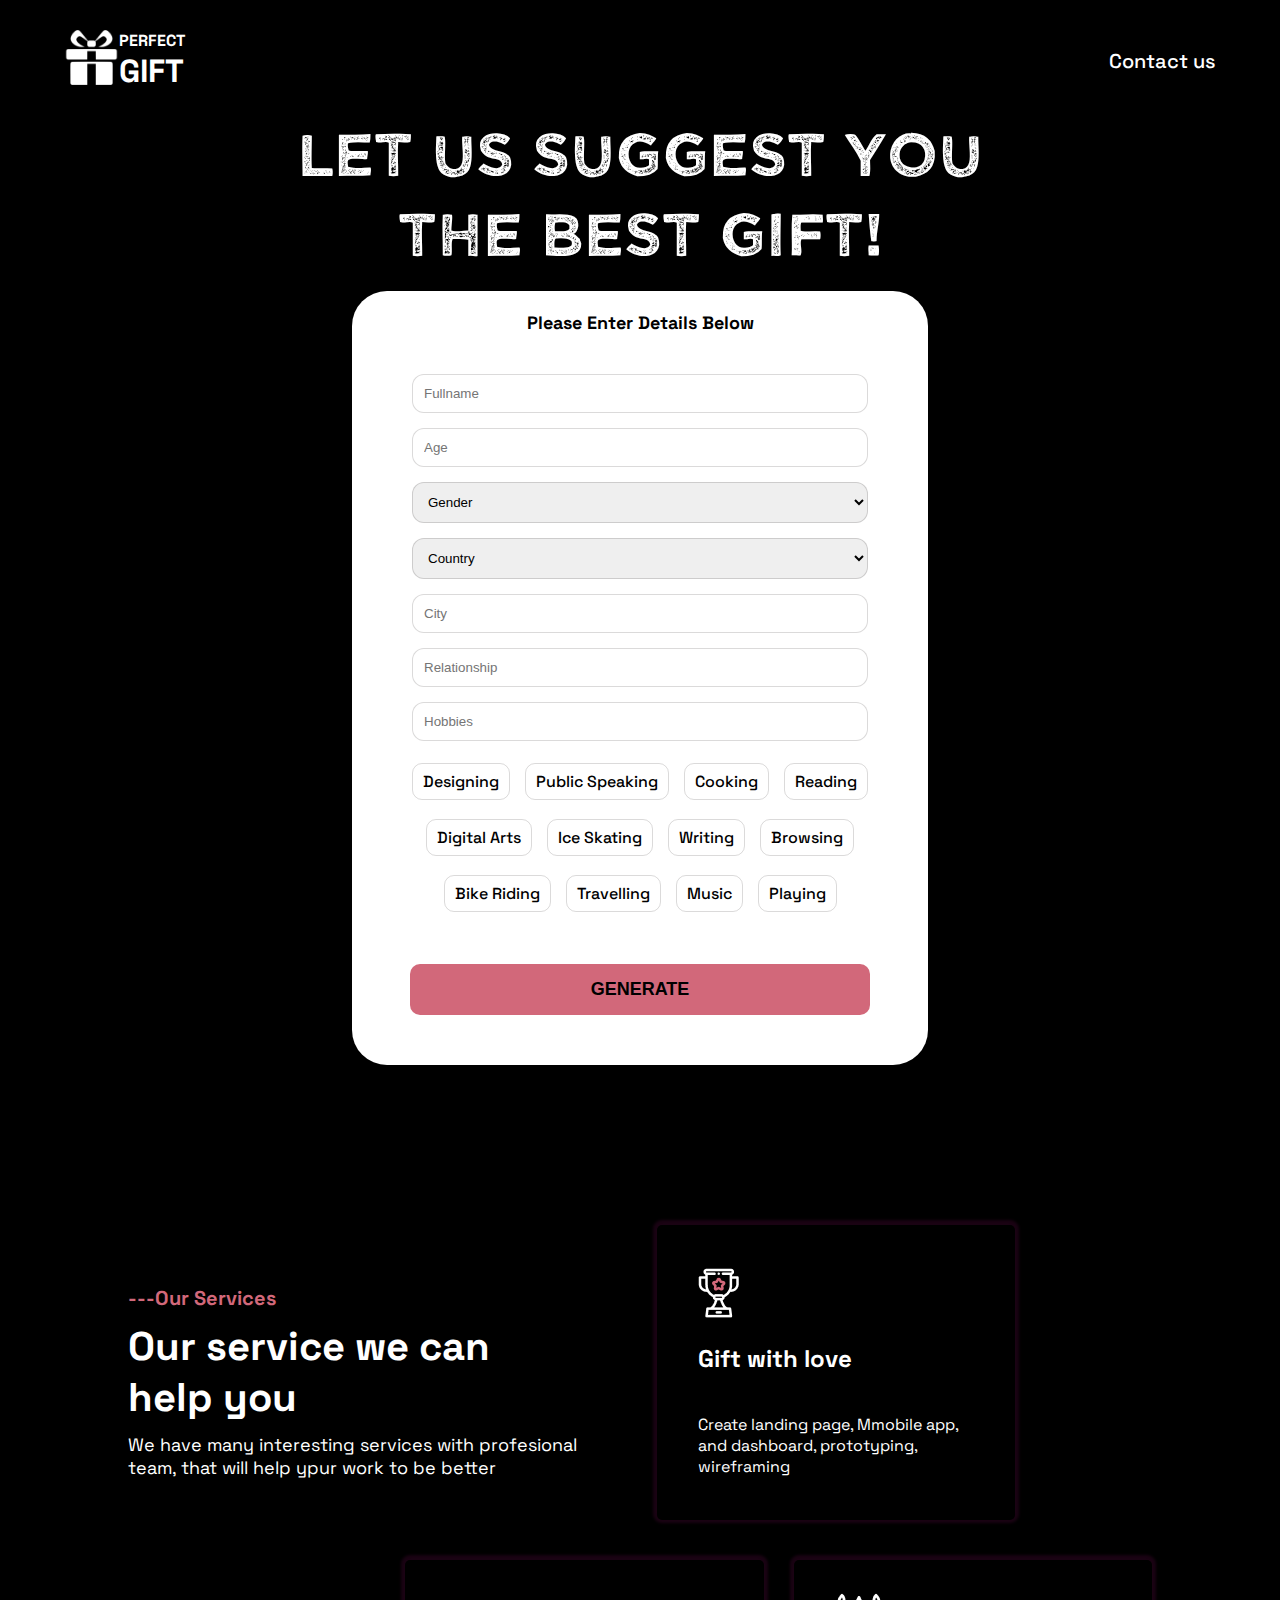
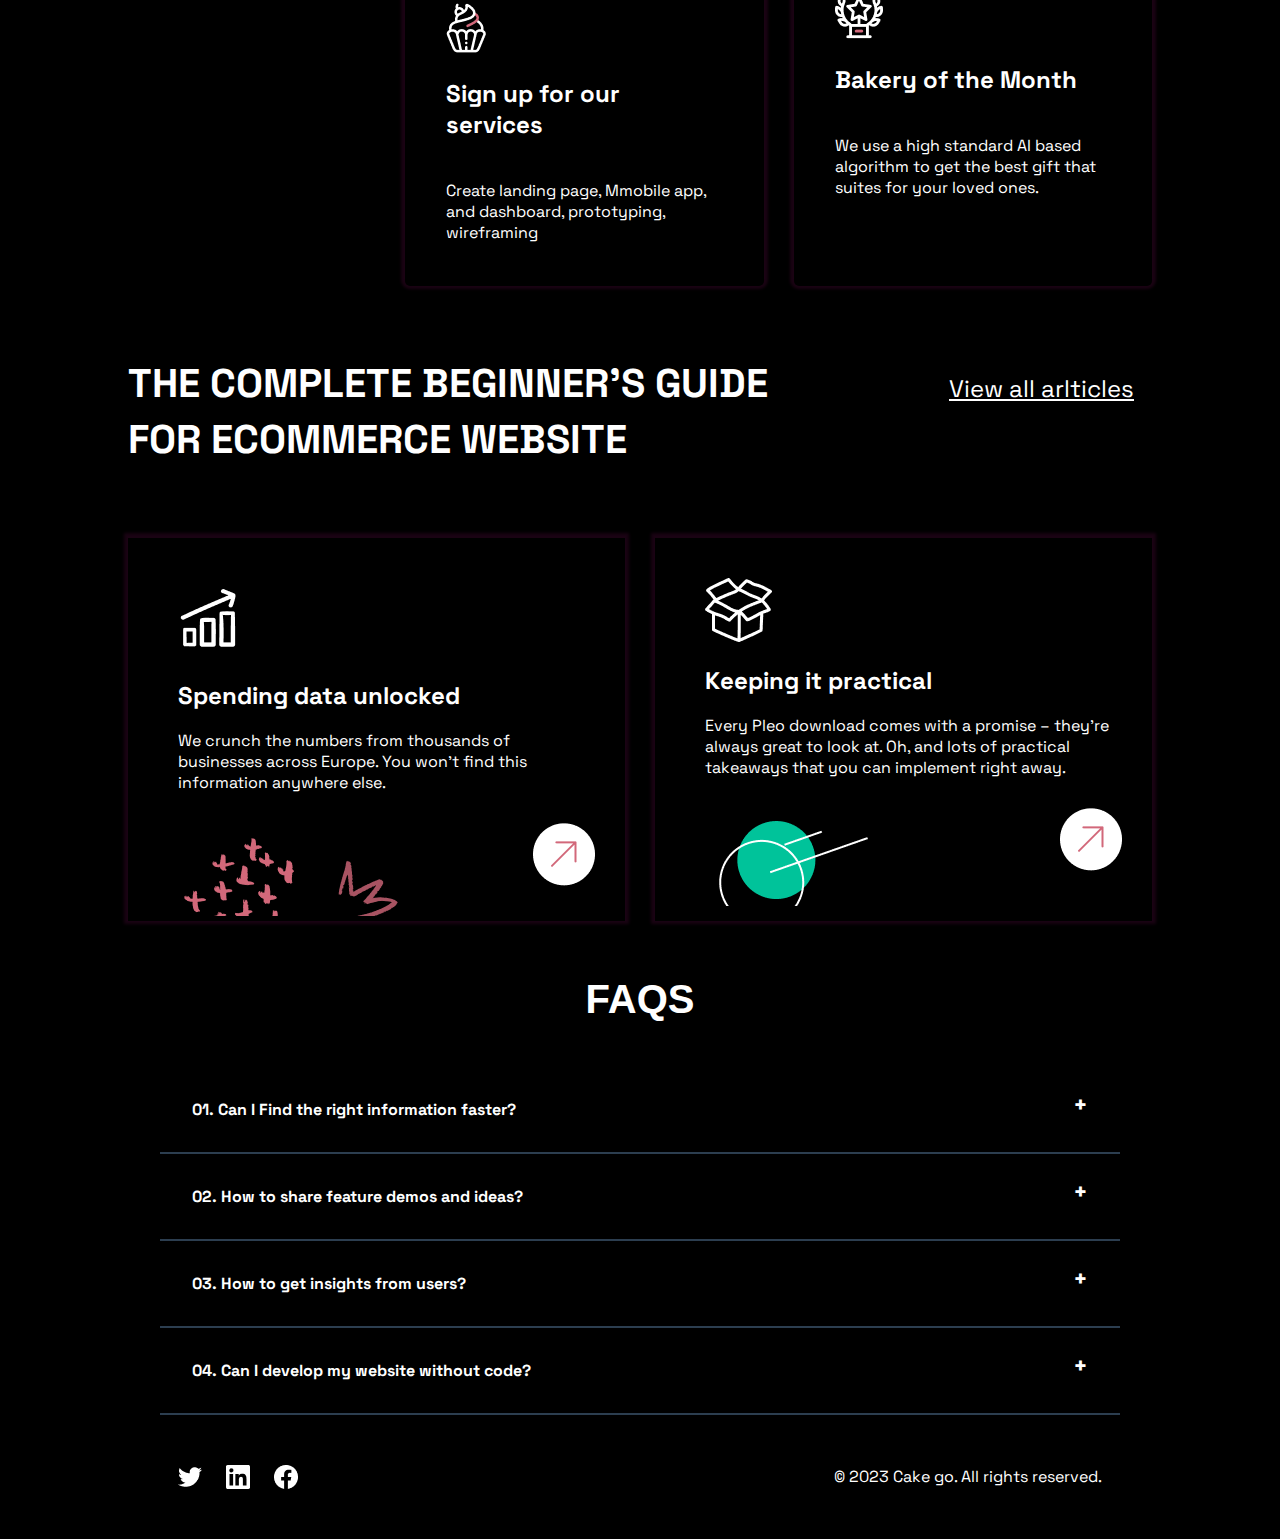
==== commit 0b8e6f26: "Logo" ====
--- a/index.html
+++ b/index.html
@@ -13,7 +13,13 @@
         <div class="nav-2">
           <nav>
             <div class="logo">
-              <p>CAKE GO</p>
+              <div class="logo-img">
+                <img src="images/box-1.png">
+              </div>
+              <div class="logo-heading">
+              <P>PERFECT</p>
+              <h3>GIFT</h3>
+            </div>
             </div>
 
             <div class="navlinks">
@@ -29,16 +35,6 @@
             <p>Let us suggest you</p>
             <p>the best gift!</p>
           </div>
-
-          <!-- <div class="image-1">
-            <div class="img-1">
-                <img src="images/gift-box.png">
-            </div>
-
-            <div class="img-2">
-                <img src="images/box-1.png">
-            </div>
-        </div> -->
         </div>
       </div>
 
--- a/style.css
+++ b/style.css
@@ -43,11 +43,36 @@
   display: flex;
   color: white;
   justify-content: space-between;
-  padding: 3rem 0;
+  padding: 3rem 0 0;
   align-items: center;
 }
 
+.logo{
+  display: flex;
+  width: 20%;
+}
+
+.logo-img{
+  width: 24%;
+}
+
+.logo-img img{
+  max-width: 100%;
+
+}
+
 .logo p {
+  font-size: 1.6rem;
+  font-weight: 700;
+}
+
+.logo-heading{
+    display: flex;
+    flex-direction: column;
+    justify-content: center;
+}
+
+.logo h3{
   font-size: 3.2rem;
   font-weight: 700;
 }
@@ -639,6 +664,9 @@
   .custom-checkbox{
     padding: .8rem 0;
   }
+  .logo-img img{
+    max-width: 100%;
+  }
 }
 
 @media (max-width: 900px) {
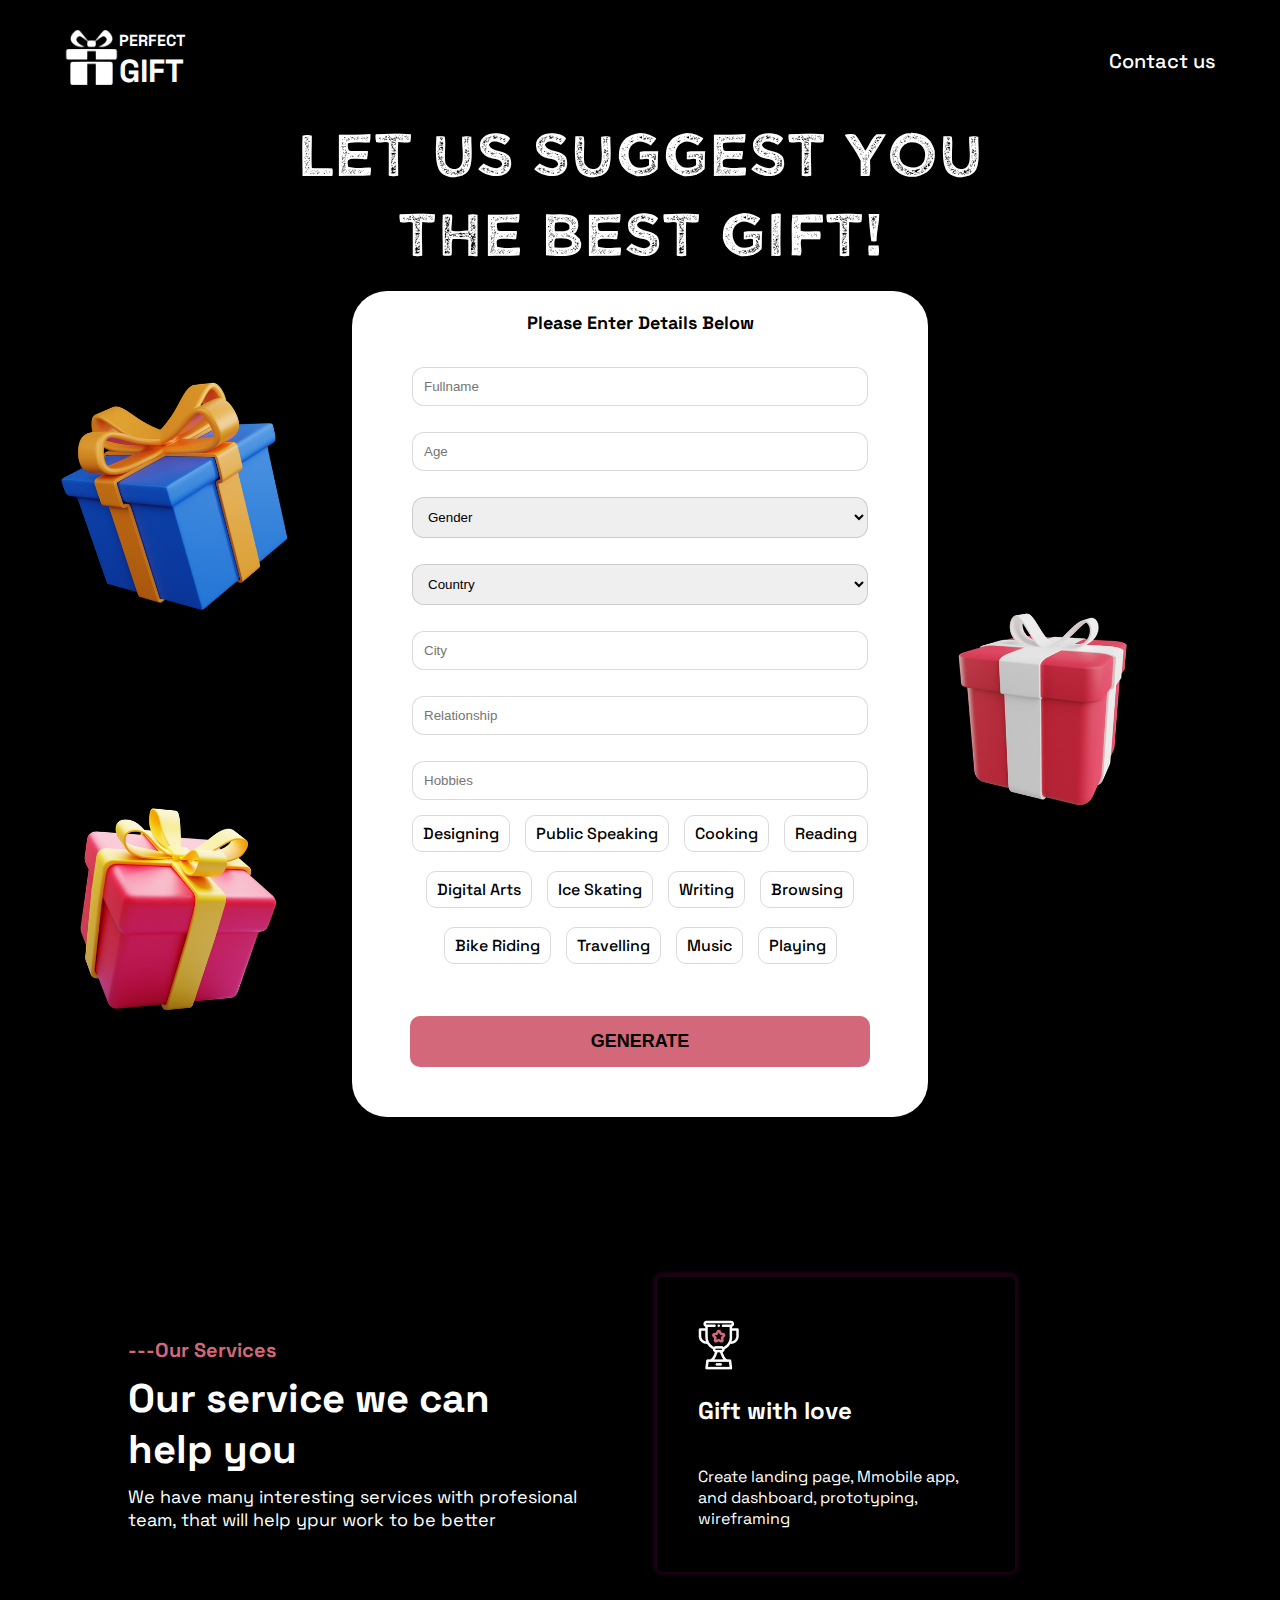
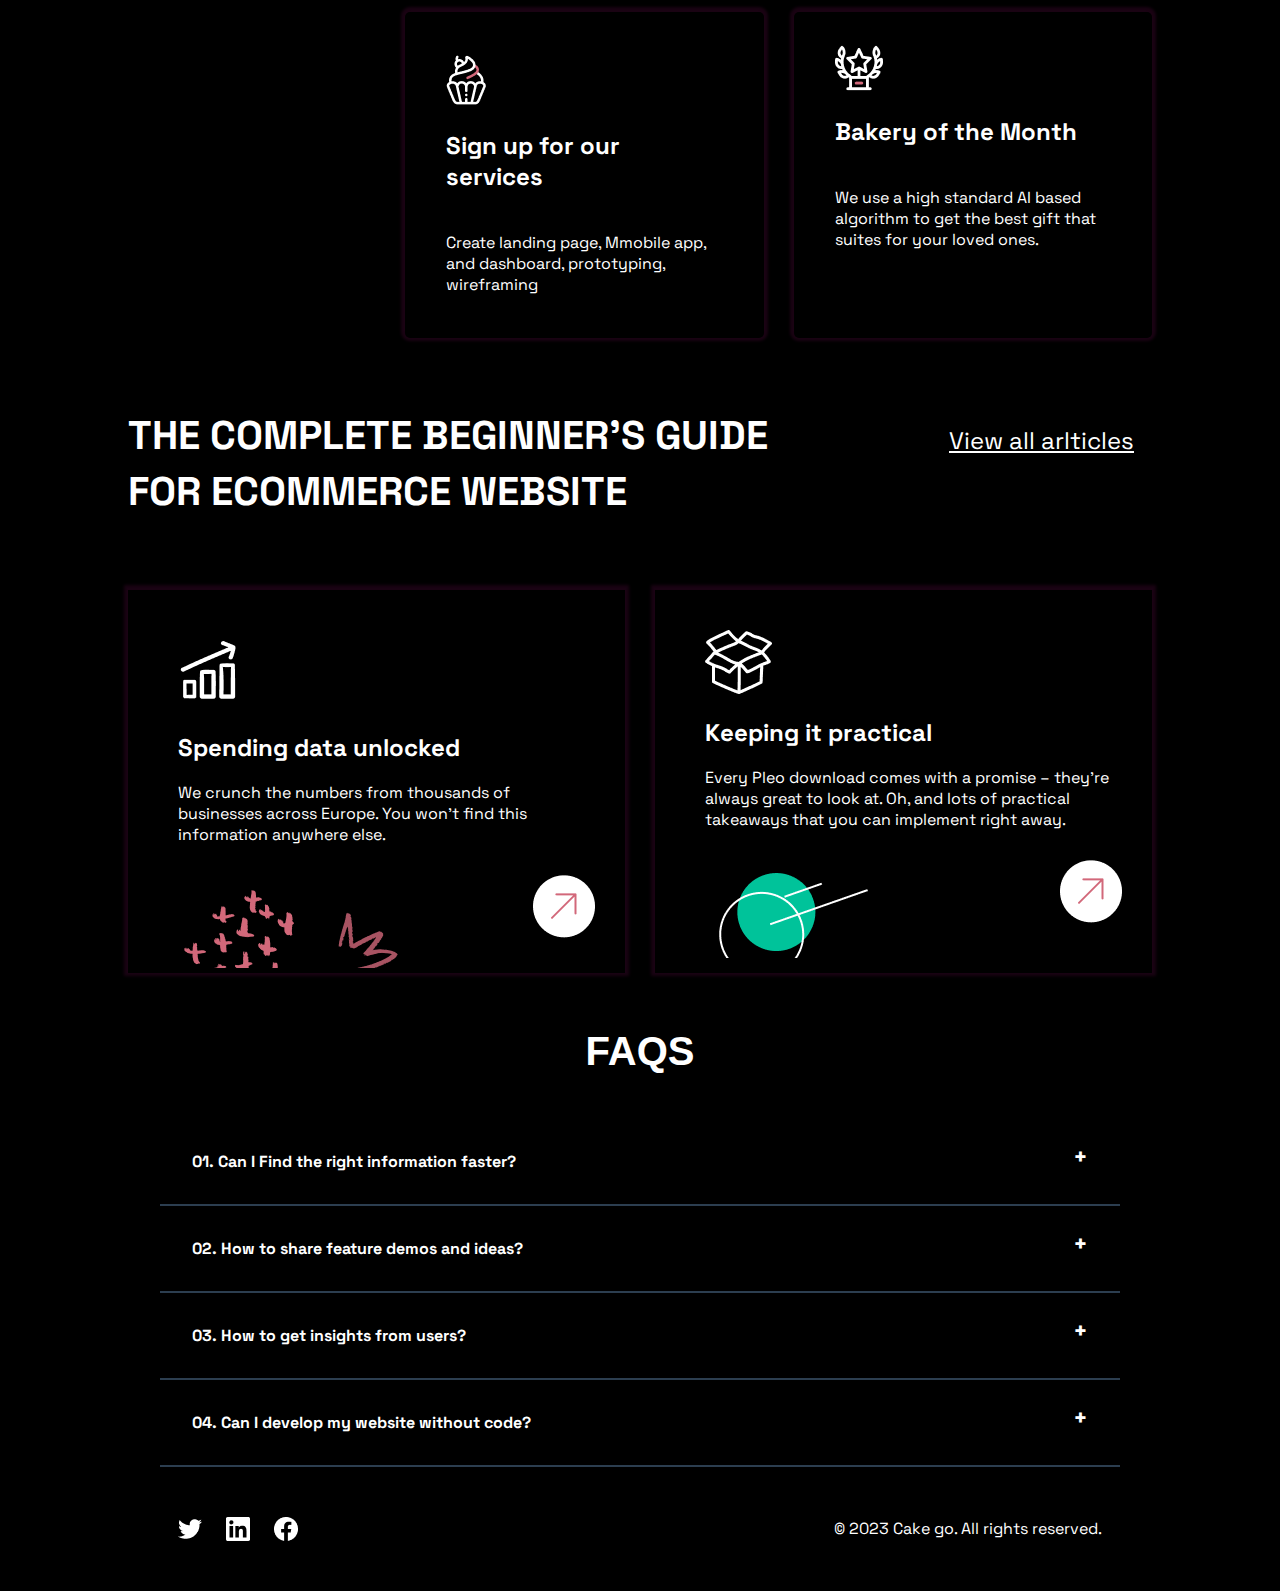
==== commit a91a1c69: "final edits" ====
--- a/index.html
+++ b/index.html
@@ -5,7 +5,8 @@
     <meta http-equiv="X-UA-Compatible" content="IE=edge" />
     <meta name="viewport" content="width=device-width, initial-scale=1.0" />
     <link rel="stylesheet" href="style.css" />
-    <title>CAKE GO</title>
+    <title>Perfect Gift - AI based Gift Suggestion Tool!</title>
+    <link rel="icon" type="image/x-icon" href="/images/favicon.ico">
   </head>
   <body>
     <div class="section-1">
@@ -39,21 +40,33 @@
       </div>
 
       <div class="group-3">
+        <div class="frame-1">
+          <img src="images/gift-3.jpg">
+          <img src="images/gift-1.jpg">
+        </div>
         <div class="group-4">
           <h4>Please Enter Details Below</h4>
 
-          <form action="">
+          <form id="myForm" class="form" action="">
           <div class="input-box">
-            <input type="text" name="fullName" id="name" placeholder="Fullname" required />
-
-            <input type="number" name="age" id="age" placeholder="Age" required />
-
+            <input type="text" name="fullName" id="name" placeholder="Fullname" required/>
+            </div>
+
+            <div class="input-box">
+            <input type="number" name="age" id="age" placeholder="Age" required/>
+            <small>Error Message</small>
+          </div>
+
+          <div class="input-box">
             <select name="gender" id="gender" required>
               <option value="" disabled selected hidden>Gender</option>
               <option value="male">Male</option>
               <option value="female"><p>Female</p></option>
               <option value="others"><p>Other</p></option>
             </select>
+          </div>
+
+          <div class="input-box">
             <select id="country" name="country" class="form-control" required>
               <option value="" disabled selected hidden>Country</option>
               <option value="Afghanistan">Afghanistan</option>
@@ -355,12 +368,18 @@
               <option value="Zambia">Zambia</option>
               <option value="Zimbabwe">Zimbabwe</option>
             </select>
-
-            <input type="text" name="city" id="city" placeholder="City" required />
-
+          </div>
+
+          <div class="input-box">
+            <input type="text" name="city" id="city" placeholder="City" required/>
+          </div>
+
+          <div class="input-box">
             <input type="text" name="relationship" id="relationship" placeholder="Relationship" required/>
-
-            <input type="text" name="hobby" id="hobbies" placeholder="Hobbies" />
+          </div>
+
+          <div class="input-box">
+            <input type="text" name="hobby" id="hobbies" placeholder="Hobbies" required />
           </div>
 
           <div class="hobby">
@@ -437,13 +456,17 @@
             </label>
           </div>
 
+        </form>
+
           <div class="button-1">
-            <input type="submit" name="submit" value="GENERATE" id="submit" onclick="validation()">
-          </div>
-
-        </form>
+            <button name="butten" id="submit">GENERATE</button>
+          </div>
 
         <div class="search-result">
+          <div class="hr-1">
+            <hr>
+          </div>
+          <h4>Your Gift Suggestion</h4>
           <div class="result-1">
             <div class="result-img">
               <img src="images/1.png" alt="">
@@ -505,7 +528,9 @@
             </div>
           </div>
         </div>
-
+        </div>
+        <div class="frame-2">
+          <img src="images/gift-2.jpg">
         </div>
       </div>
 
--- a/style.css
+++ b/style.css
@@ -141,8 +141,20 @@
 .input-box {
   display: flex;
   flex-direction: column;
-  gap: 1.5rem;
-  padding: 2rem 6rem;
+  gap: 1rem;
+  padding: 1.3rem 6rem;
+}
+
+.input-box.error input {
+  border-color: var(--error-color);    
+}
+
+.input-box small{
+  color: var(--error-color);
+  position: absolute;
+  bottom: 0;
+  left: 0;
+  visibility: hidden;
 }
 
 .group-4 h4 {
@@ -205,7 +217,7 @@
   padding: 5rem 0 5rem ;
 }
 
-.button-1 input {
+.button-1 button {
   width: 80%;
   cursor: pointer;
   padding: 1.5rem 0;
@@ -216,6 +228,27 @@
   font-weight: 700;
 }
 
+.frame-1{
+  width: 23%;
+  text-align: center;
+  display: flex;
+  flex-direction: column;
+  justify-content: space-around;
+}
+.frame-2{
+  width: 23%;
+  text-align: center;
+  display: flex;
+  flex-direction: column;
+  justify-content: space-around;
+}
+.frame-1 img{
+  max-width: 80%;
+}
+.frame-2 img{
+  max-width: 80%;
+}
+
 .result-par h3{
   font-size: 1.8rem;
   font-weight: 700;
@@ -233,9 +266,19 @@
 .search-result{
   padding: 1rem 5rem;
   height: 58vh;
-  overflow: scroll;
+  overflow: auto;
   display: none;
 }
+
+.search-result::-webkit-scrollbar {
+  width: .7rem;
+}
+
+.search-result::-webkit-scrollbar-thumb {
+  background:var(--purple); 
+  border-radius: 1rem;
+}
+
 .result-1{
   display: flex;
   align-items: center;
@@ -667,6 +710,14 @@
   .logo-img img{
     max-width: 100%;
   }
+
+  .search-result{
+    padding: 1rem 3.5rem;
+  }
+  .group-4{
+    width: 55%;
+  }
+  
 }
 
 @media (max-width: 900px) {
@@ -773,7 +824,19 @@
     font-size: 4rem;
     font-weight: 400;
   }
-}
+
+  .result-par h3{
+    font-size: 1.5rem;
+    font-weight: 700;
+    line-height: 2rem;
+  }
+  .result-par p{
+    font-size: 1.4rem;
+    font-weight: 400;
+    line-height: 2rem;
+  }
+}
+
 @media (max-width: 625px) {
   .footed {
     flex-wrap: wrap;
@@ -790,6 +853,11 @@
     padding: 0 3rem;
     gap: .8rem;
   }
+
+  .group-4{
+    width: 75%;
+  }
+
 }
 @media (max-width: 490px) {
 
@@ -809,7 +877,7 @@
   }
 
   .group-4 {
-    width: 75%;
+    width: 80%;
   }
   .card-1 {
     width: 100%;
@@ -824,4 +892,13 @@
   .input-box{
     padding: 2rem 3rem;
   }
-}
+
+  .result-1{
+    flex-wrap: wrap;
+    justify-content: center;
+  }
+  .result-par{
+    text-align: center;
+  }
+
+}
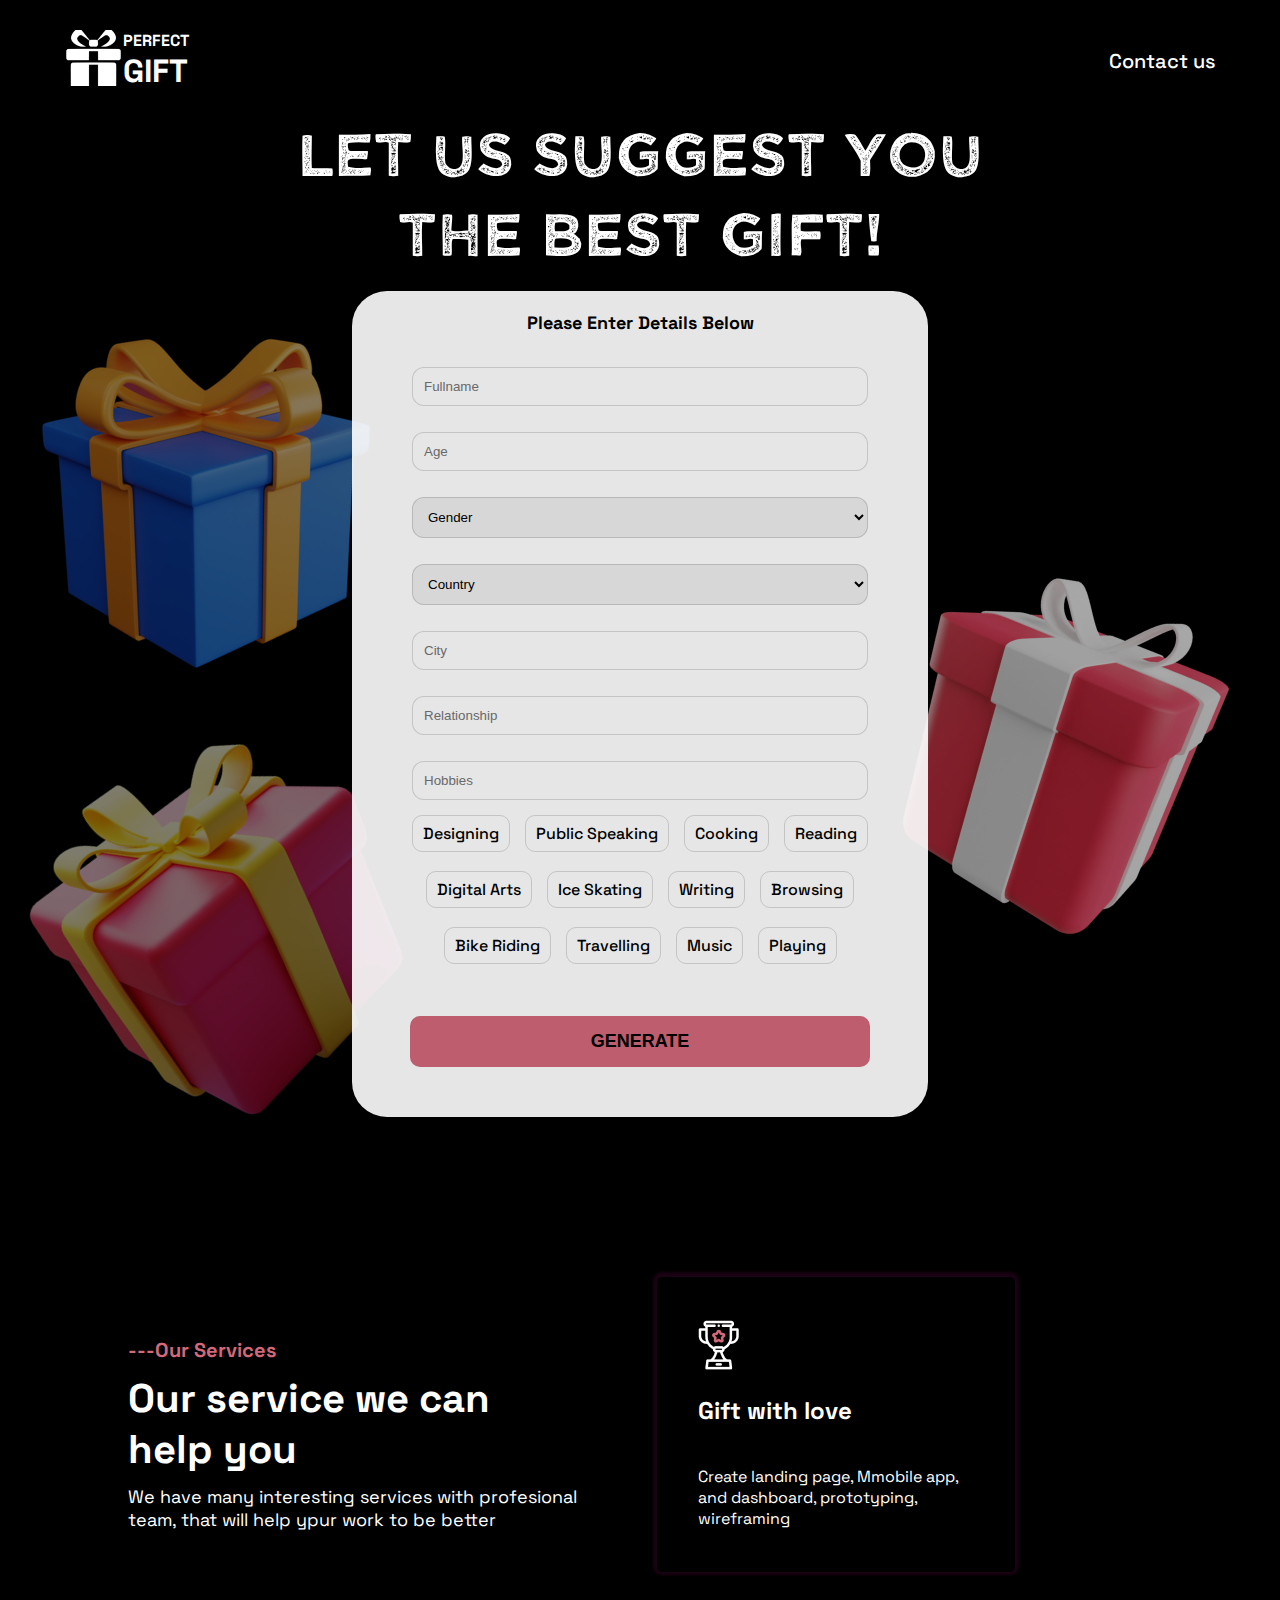
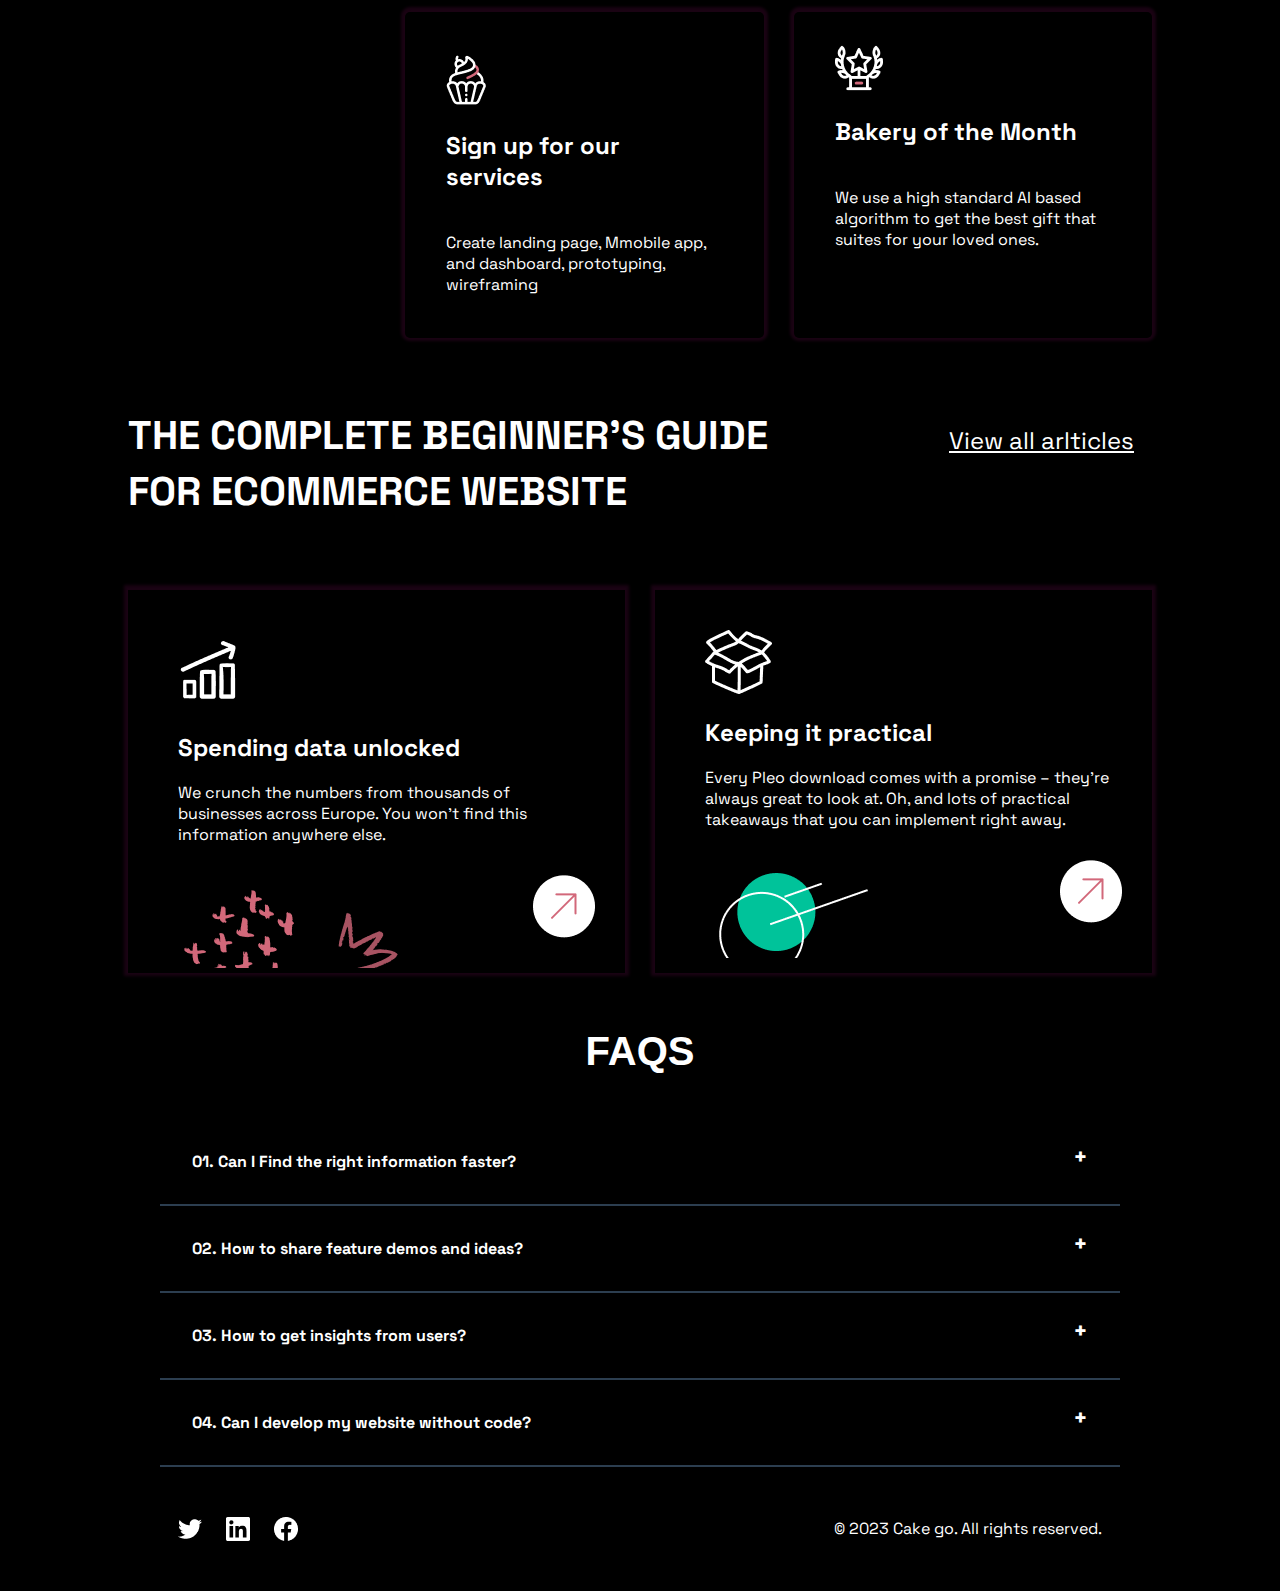
==== commit 8ba02c8c: "validation" ====
--- a/index.html
+++ b/index.html
@@ -5,8 +5,7 @@
     <meta http-equiv="X-UA-Compatible" content="IE=edge" />
     <meta name="viewport" content="width=device-width, initial-scale=1.0" />
     <link rel="stylesheet" href="style.css" />
-    <title>Perfect Gift - AI based Gift Suggestion Tool!</title>
-    <link rel="icon" type="image/x-icon" href="/images/favicon.ico">
+    <title>CAKE GO</title>
   </head>
   <body>
     <div class="section-1">
@@ -15,7 +14,7 @@
           <nav>
             <div class="logo">
               <div class="logo-img">
-                <img src="images/box-1.png">
+                <img src="images/logo.png">
               </div>
               <div class="logo-heading">
               <P>PERFECT</p>
@@ -40,21 +39,18 @@
       </div>
 
       <div class="group-3">
-        <div class="frame-1">
-          <img src="images/gift-3.jpg">
-          <img src="images/gift-1.jpg">
-        </div>
         <div class="group-4">
           <h4>Please Enter Details Below</h4>
 
           <form id="myForm" class="form" action="">
           <div class="input-box">
             <input type="text" name="fullName" id="name" placeholder="Fullname" required/>
+            <div id="name_error" class="error hidden">fill the name</div>
             </div>
 
             <div class="input-box">
-            <input type="number" name="age" id="age" placeholder="Age" required/>
-            <small>Error Message</small>
+            <input type="number" name="age" maxlength="4" id="age"  pattern="\d{4}" placeholder="Age" required/>
+            <div id="phone_error" class="error hidden">Please enter a age between 1 to 100</div>
           </div>
 
           <div class="input-box">
@@ -529,9 +525,7 @@
           </div>
         </div>
         </div>
-        <div class="frame-2">
-          <img src="images/gift-2.jpg">
-        </div>
+        
       </div>
 
       <div class="group-5">
--- a/style.css
+++ b/style.css
@@ -49,16 +49,6 @@
 
 .logo{
   display: flex;
-  width: 20%;
-}
-
-.logo-img{
-  width: 24%;
-}
-
-.logo-img img{
-  max-width: 100%;
-
 }
 
 .logo p {
@@ -129,6 +119,11 @@
   display: flex;
   justify-content: center;
   padding: 0 0 8rem 0;
+  background-image: url(images/Rectangle\ 1.png),url(images/gift-box-pink\ 1.png),url(images/gift-box\ 1.png);
+  background-position: left top ,left bottom ,right center;
+  background-repeat: no-repeat;
+  max-width: 100%;
+  
 }
 
 .group-4 {
@@ -136,6 +131,7 @@
   text-align: center;
   background: white;
   border-radius: 3.5rem;
+  opacity: 0.9;
 }
 
 .input-box {
@@ -145,17 +141,17 @@
   padding: 1.3rem 6rem;
 }
 
-.input-box.error input {
-  border-color: var(--error-color);    
-}
-
-.input-box small{
-  color: var(--error-color);
-  position: absolute;
-  bottom: 0;
-  left: 0;
-  visibility: hidden;
-}
+.error
+{
+  color: red;
+  size: 80%
+}
+.hidden
+{
+  display:none;
+}
+
+
 
 .group-4 h4 {
   font-size: 1.8rem;
@@ -890,7 +886,7 @@
   }
 
   .input-box{
-    padding: 2rem 3rem;
+    padding: 1rem 3rem;
   }
 
   .result-1{
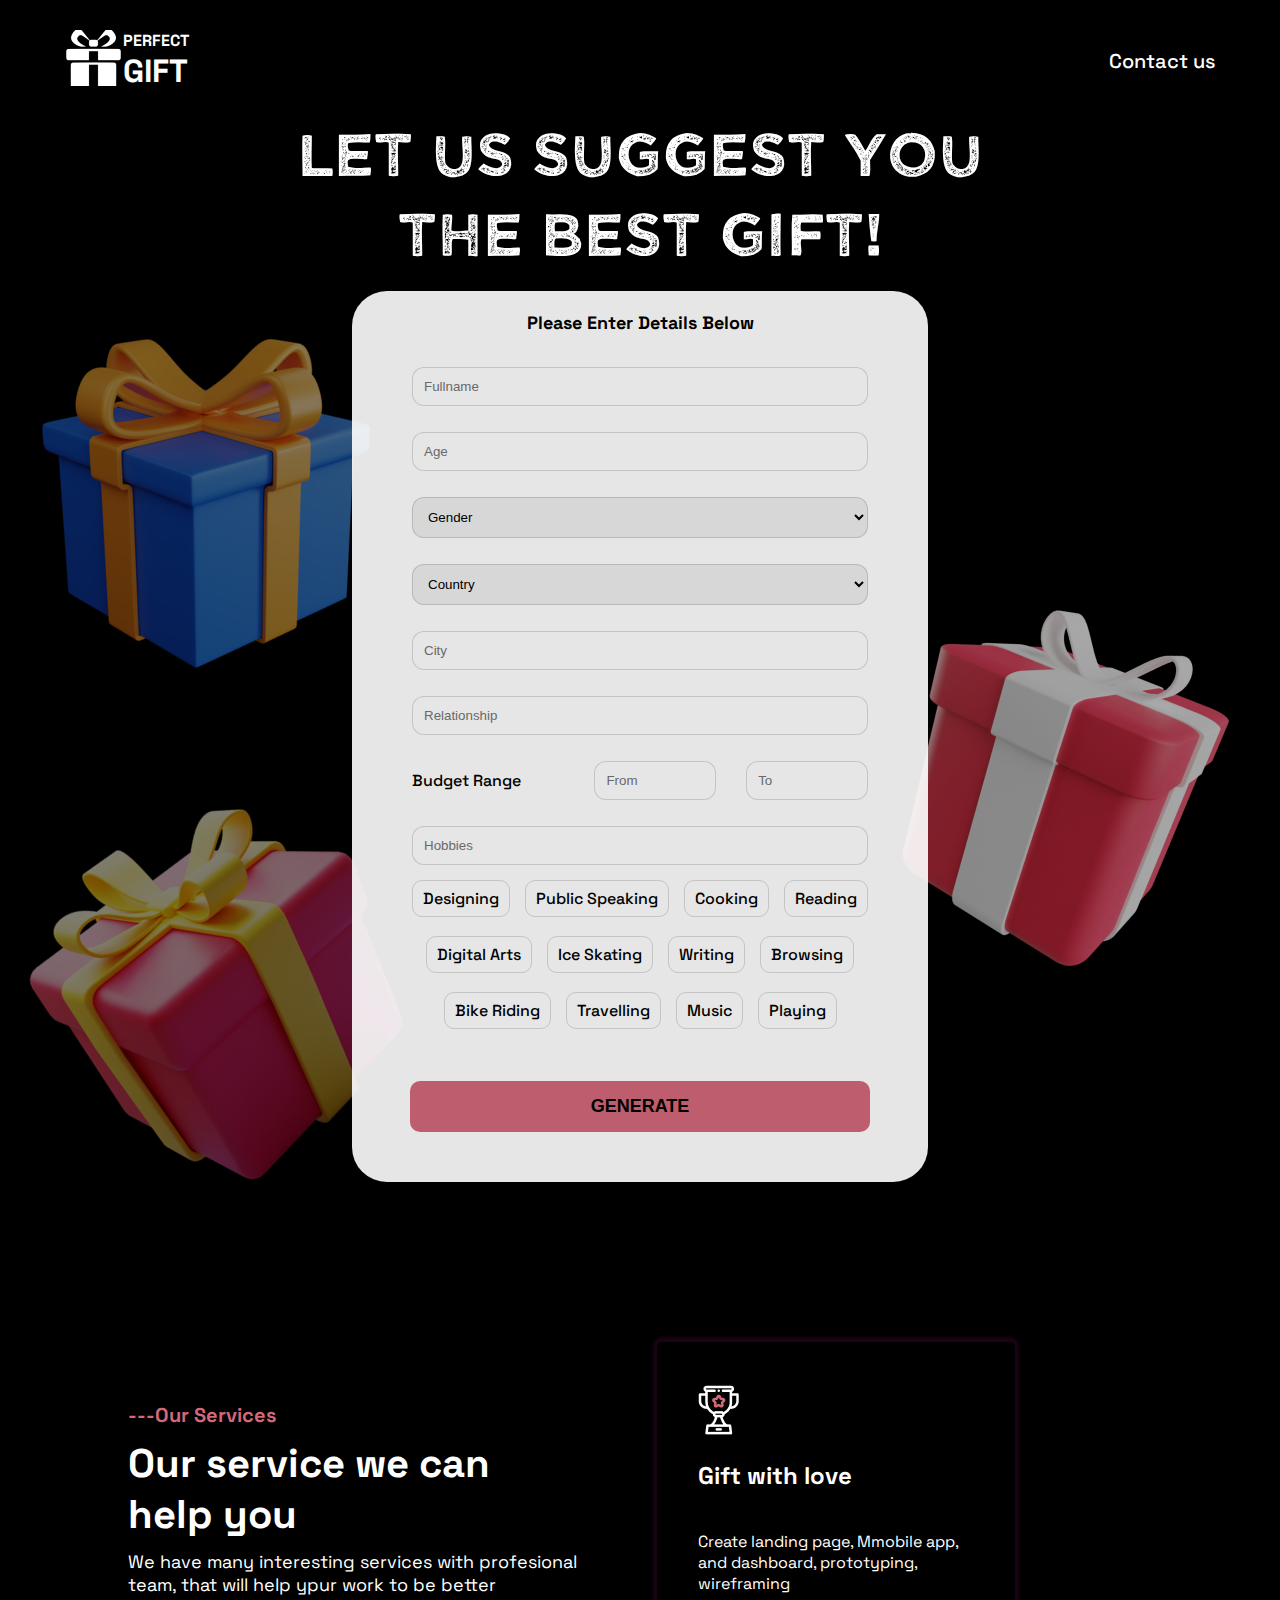
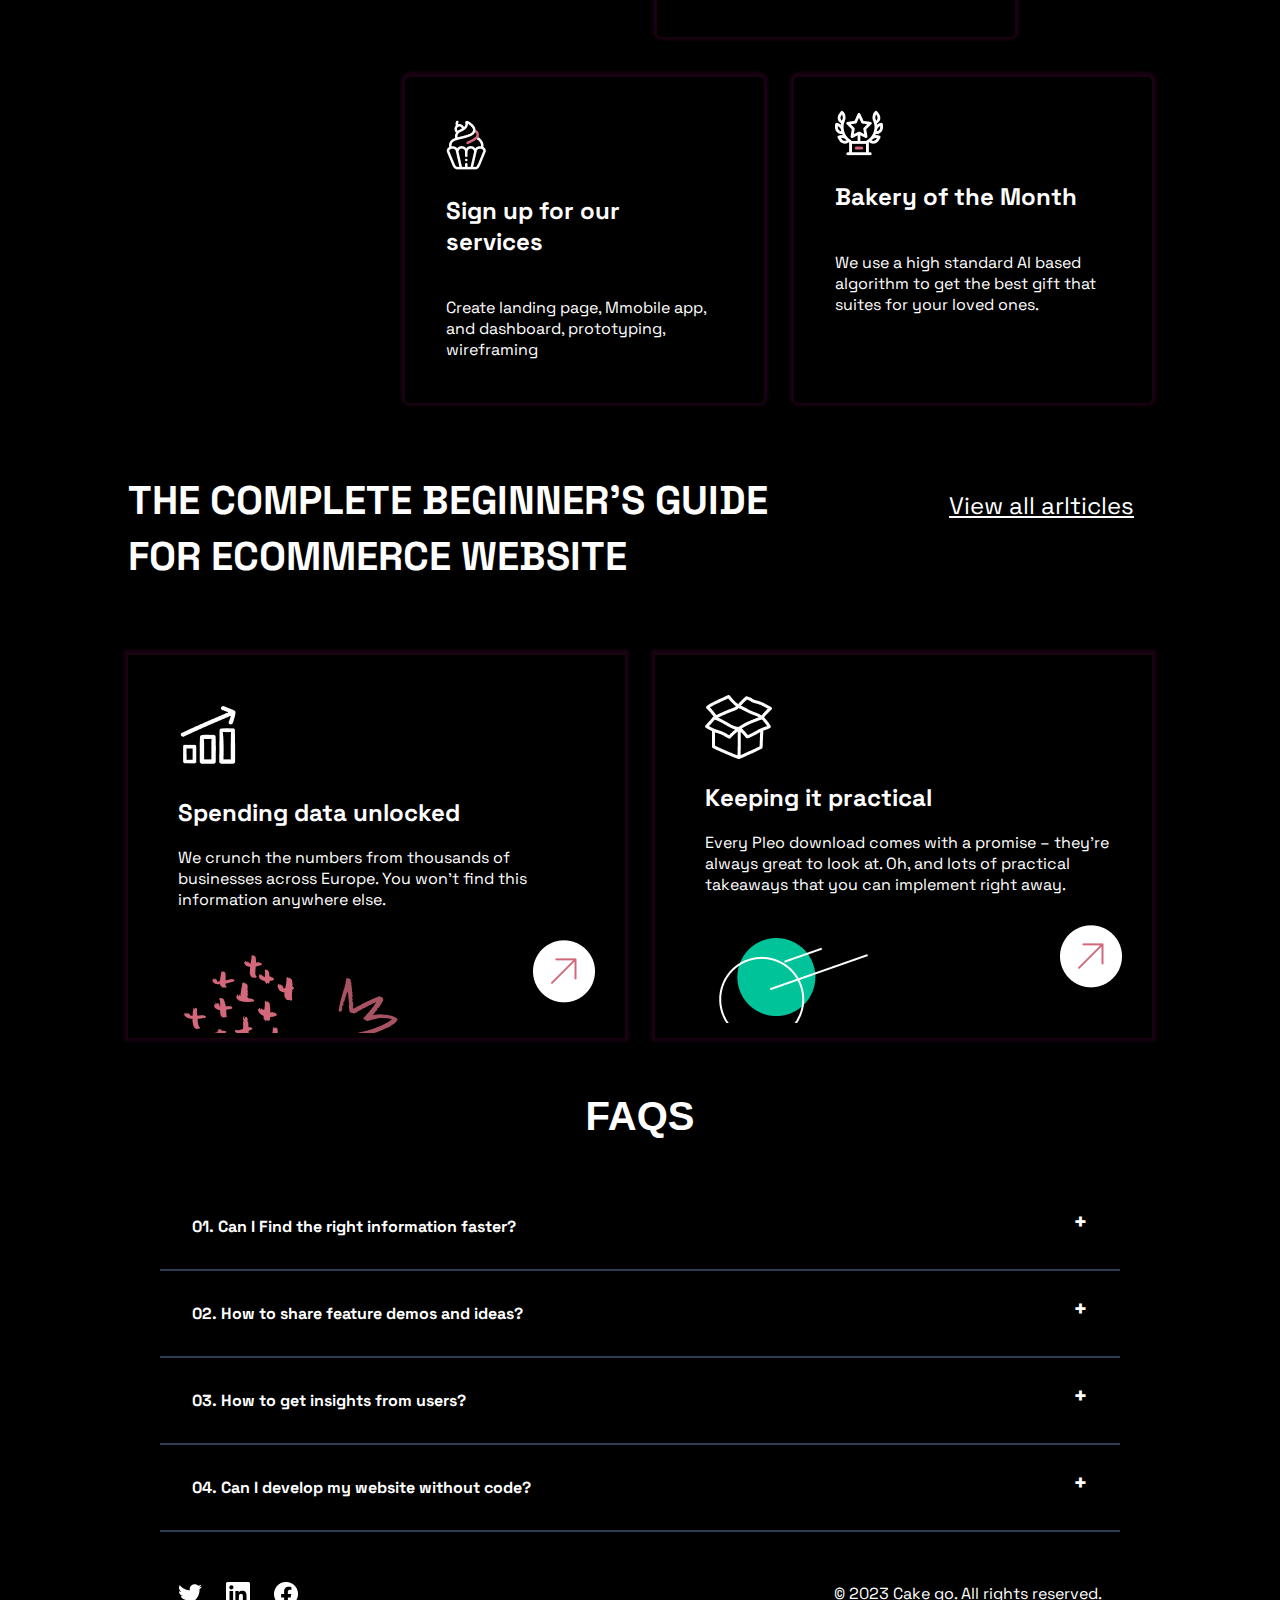
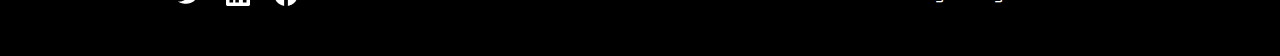
==== commit 0cfe2cea: "form" ====
--- a/index.html
+++ b/index.html
@@ -374,6 +374,16 @@
             <input type="text" name="relationship" id="relationship" placeholder="Relationship" required/>
           </div>
 
+          <div class="input-box-1">
+            <div class="rangetitle">
+            <label>Budget Range</label>
+          </div>
+            <div class="rangeinput">
+            <input type="number" name="rangefrom" id="rangeFrom" placeholder="From" required/>
+            <input type="number" name="rangeto" id="rangeTo" placeholder="To" required/>
+          </div>
+          </div>
+
           <div class="input-box">
             <input type="text" name="hobby" id="hobbies" placeholder="Hobbies" required />
           </div>
@@ -452,11 +462,11 @@
             </label>
           </div>
 
-        </form>
-
           <div class="button-1">
             <button name="butten" id="submit">GENERATE</button>
           </div>
+
+        </form>
 
         <div class="search-result">
           <div class="hr-1">
--- a/style.css
+++ b/style.css
@@ -158,6 +158,35 @@
   font-weight: 700;
   padding: 2rem 0;
   color: black;
+}
+
+.input-box-1{
+  display: flex;
+  padding: 1.3rem 6rem;
+}
+
+.rangetitle{
+  display: flex;
+  width: 40%;
+  align-items: center;
+}
+
+.rangeinput{
+  display: flex;
+  gap: 3rem;
+  width: 60%;
+}
+
+.input-box-1 input{
+  width: 100%;
+  padding: 1.1rem;
+  border-radius: 1.2rem;
+  border: 1px solid rgba(11, 9, 9, 0.15);
+}
+
+.input-box-1 label{
+  font-size: 1.6rem;
+  font-weight: 500;
 }
 
 .input-box input {
@@ -802,6 +831,15 @@
     padding: .4rem 0;
   }
 
+  .rangetitle label{
+    font-size: 1.4rem;
+    font-weight: 500;
+  }
+
+  .rangeinput{
+    gap: 1.5rem;
+  }
+
   .hobby {
     padding: 0 4.5rem;
     gap: .8rem;
@@ -840,6 +878,11 @@
     gap: 2rem;
   }
 
+  .rangetitle label{
+    font-size: 1.3rem;
+    font-weight: 500;
+  }
+
   .custom-checkbox-text{
     font-size: 1rem;
     font-weight: 500;
@@ -867,6 +910,19 @@
     font-weight: 500;
   }
 
+  .rangetitle label{
+    font-size: 1.2rem;
+    font-weight: 400;
+  }
+
+  .input-box-1{
+    padding: 1.3rem 4rem;
+  }
+
+  .rangeinput{
+    gap: 0.7rem;
+  }
+
   .hobby {
     padding: 0 2rem;
     gap: .6rem;
@@ -875,6 +931,12 @@
   .group-4 {
     width: 80%;
   }
+
+  .group-4 h4{
+    font-size: 1.6rem;
+    font-weight: 600;
+  }
+
   .card-1 {
     width: 100%;
   }
